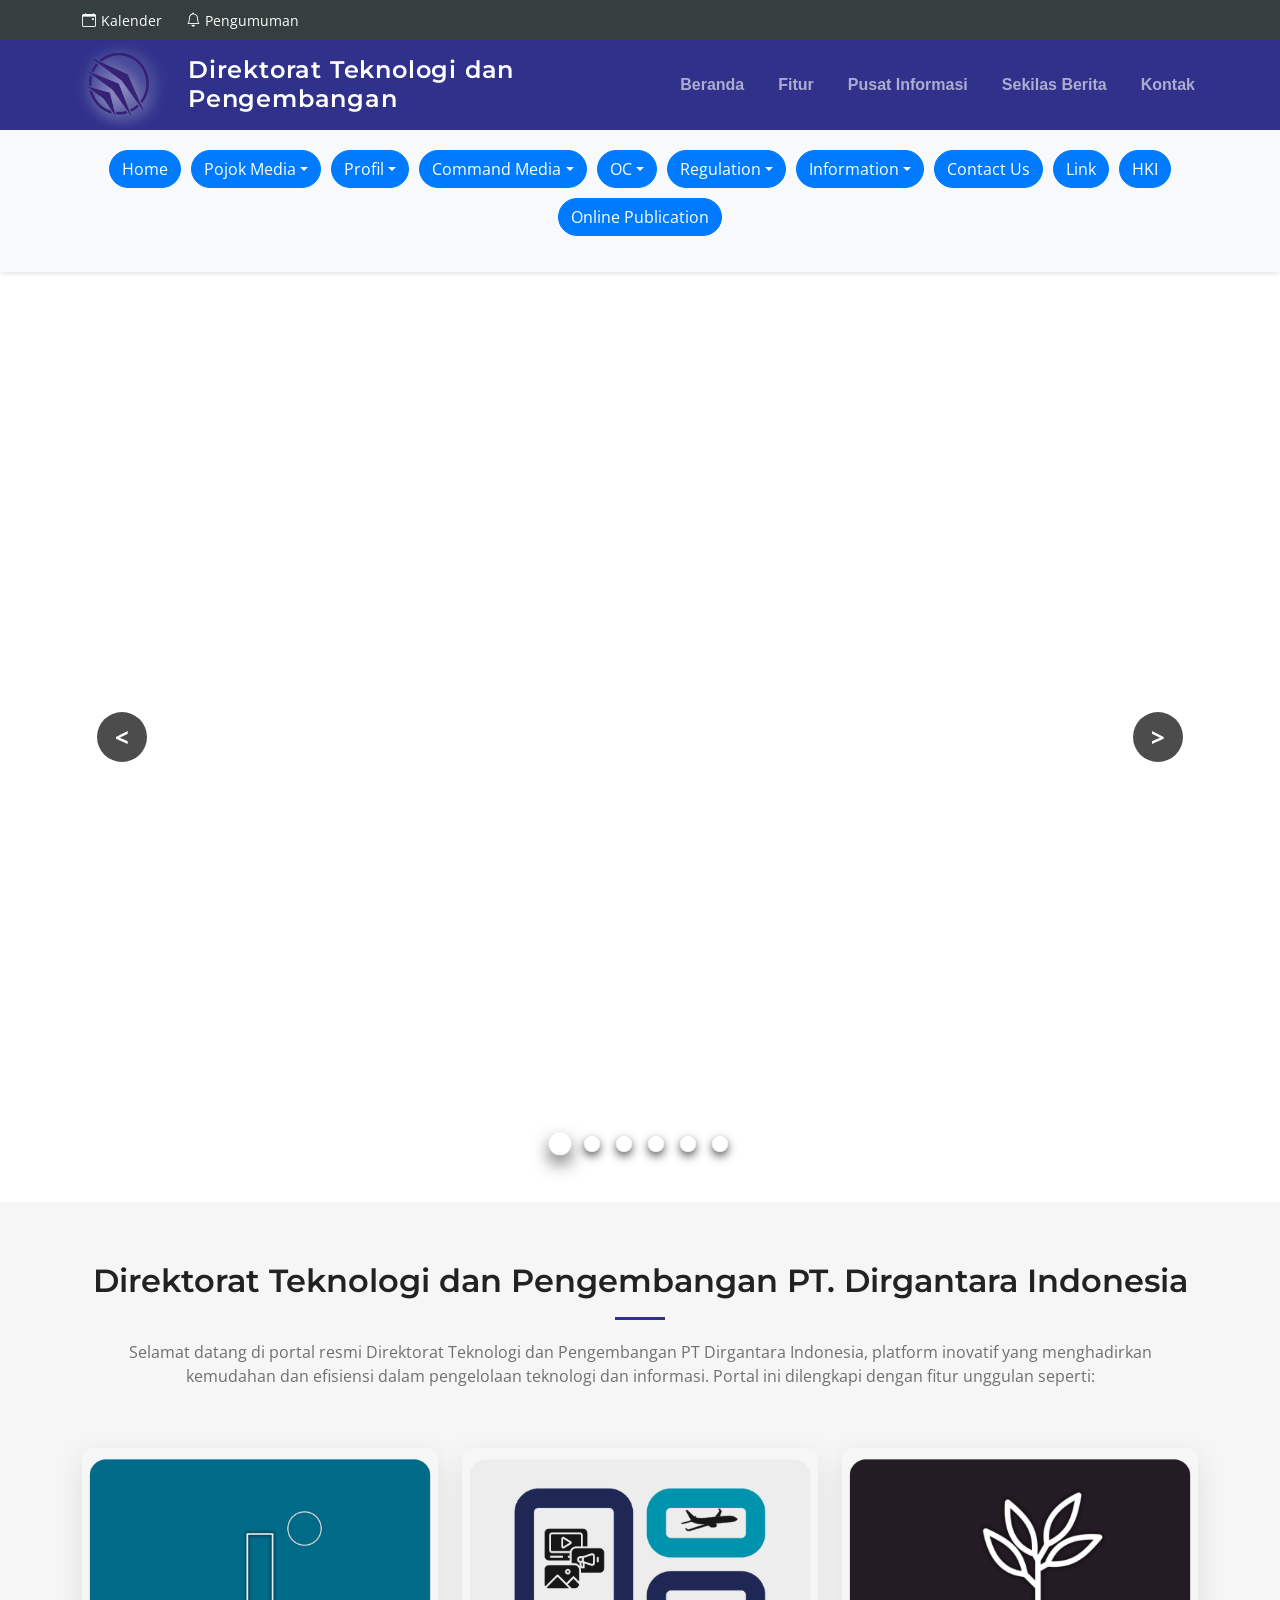
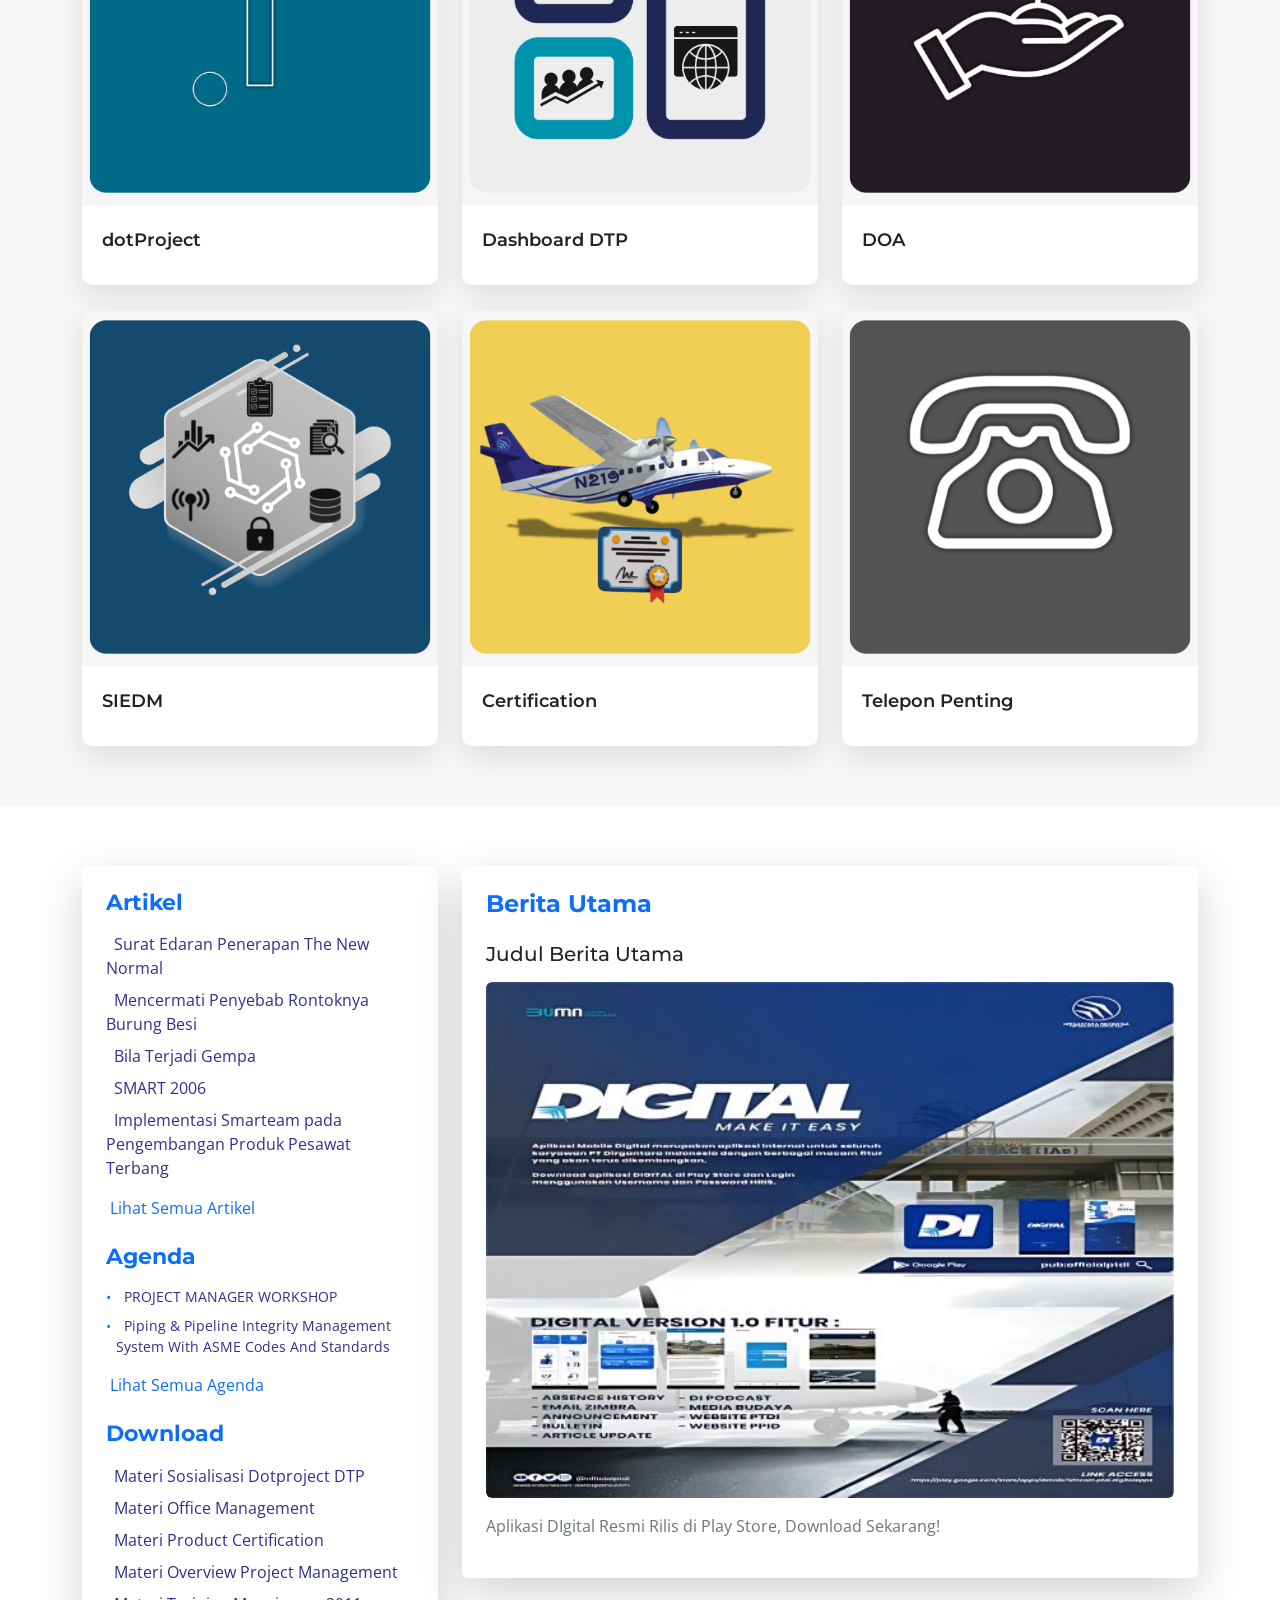
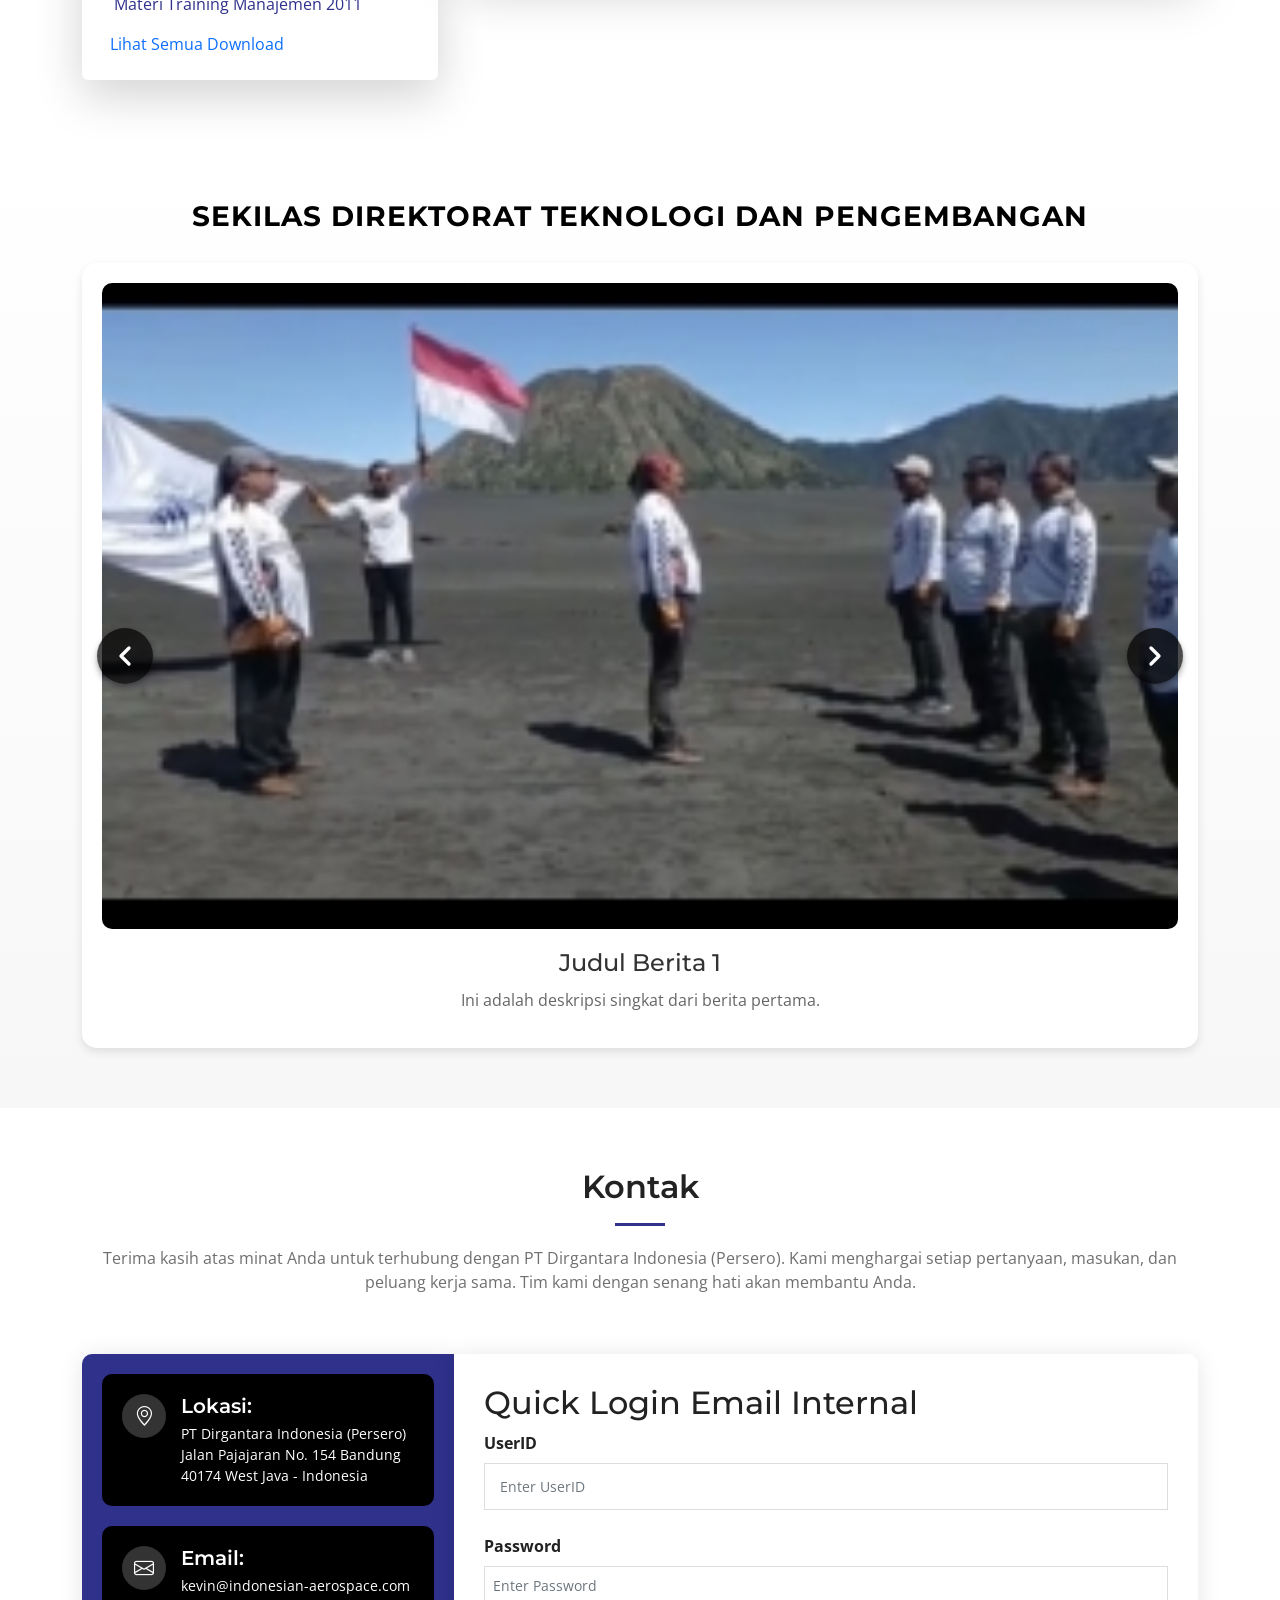
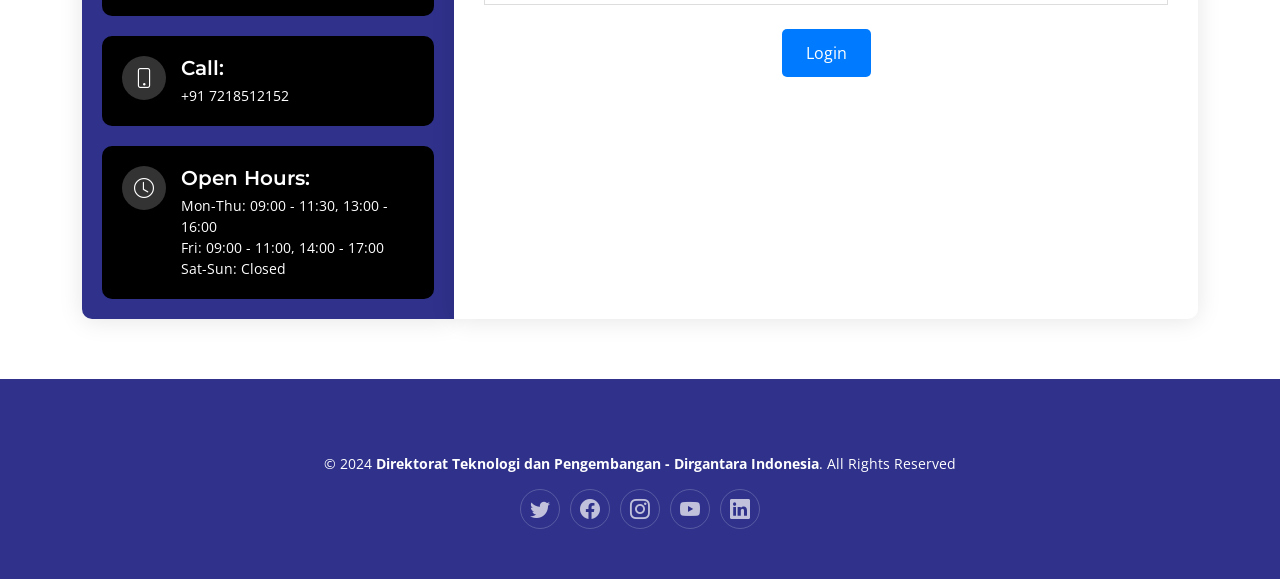
==== index.html @ 2ceb18fc "up deploy web portal dittek PT. Dirgantara Indonesia" ====
<!DOCTYPE html>
<html lang="en">

<head>
  <meta charset="utf-8">
  <meta content="width=device-width, initial-scale=1.0" name="viewport">

  <title>Direktorat Teknologi dan Pengembangan - Dirgantara Indonesia</title>
  <meta name="Description" content="Dirgantara Indonesia"/>
  <meta name="Keywords" content="dirgantara, indonesia, berita, perusahaan"/>

   <!-- Favicons -->
   <link href="assets/logo.png" rel="icon">
   <link href="assets/logo.png" rel="apple-touch-icon">

  <!-- Google Fonts -->
  <link rel="preconnect" href="https://fonts.googleapis.com">
  <link rel="preconnect" href="https://fonts.gstatic.com" crossorigin>
  <link href="https://fonts.googleapis.com/css2?family=Open+Sans:ital,wght@0,300;0,400;0,500;0,600;0,700;1,300;1,400;1,600;1,700&family=Montserrat:ital,wght@0,300;0,400;0,500;0,600;0,700;1,300;1,400;1,500;1,600;1,700&family=Raleway:ital,wght@0,300;0,400;0,500;0,600;0,700;1,300;1,400;1,500;1,600;1,700&display=swap" rel="stylesheet">

  <!-- Vendor CSS Files -->
  <link href="assets/vendor/bootstrap/css/bootstrap.min.css" rel="stylesheet">
  <link href="assets/vendor/bootstrap-icons/bootstrap-icons.css" rel="stylesheet">
  <link href="assets/vendor/aos/aos.css" rel="stylesheet">
  <link href="assets/vendor/glightbox/css/glightbox.min.css" rel="stylesheet">
  <link href="assets/vendor/swiper/swiper-bundle.min.css" rel="stylesheet">
  
  <!-- Owl Carousel CSS -->
<link rel="stylesheet" href="assets/css/owl.carousel.min.css">
<link rel="stylesheet" href="assets/css/owl.theme.default.min.css">

<!-- Owl Carousel JS -->
<script src="assets/js/owl.carousel.min.js"></script>

<!-- JQuery -->
<script src="assets/js/jquery-3.6.0.js"></script>


  <!-- Template Main CSS File -->
  <link href="assets/css/main.css" rel="stylesheet">


</head>

<body>
  
 <!-- ======= Header ======= -->
<section id="topbar" class="topbar d-flex align-items-center">
  <div class="container d-flex justify-content-center justify-content-md-between">
    <div class="contact-info d-flex align-items-center">
      <i class="bi bi-calendar-event d-flex align-items-center">
        <a href="#" id="calendar-trigger">Kalender</a>
      </i>
      <i class="bi bi-bell d-flex align-items-center ms-4">
        <a href="#" id="announcement-trigger">Pengumuman</a>
      </i>
    </div>
  </div>
</section>
<!-- End Top Bar -->

<!-- Modal for Calendar -->
<div id="calendar-modal" class="modal">
  <div class="modal-dialog">
    <div class="modal-header">
      <h3>Kalender</h3>
      <span class="close" id="calendar-close">&times;</span>
    </div>
    <div class="modal-body">
      <!-- Embedded Google Calendar with Event -->
      <iframe src="https://calendar.google.com/calendar/embed?src=yourcalendarid&ctz=Asia/Jakarta" 
              style="border:0" 
              width="100%" 
              height="300px" 
              frameborder="0"></iframe>
      <!-- Note Below the Calendar -->
      <p class="calendar-note mt-3"><strong>Catatan:</strong> - 26 April ulang tahun PT Dirgantara Indonesia.</p>
    </div>
  </div>
</div>

<!-- Modal for Announcement -->
<div id="announcement-modal" class="modal">
  <div class="modal-dialog">
    <div class="modal-header">
      <h3>Pengumuman</h3>
      <span class="close" id="announcement-close">&times;</span>
    </div>
    <div class="modal-body">
      <p>Saat ini tidak ada pengumuman baru.</p>
    </div>
  </div>
</div>

  <header id="header" class="header d-flex align-items-center">
  <div class="container-fluid container-xl d-flex align-items-center justify-content-between">
    <a href="index.html" class="logo d-flex align-items-center">
      <img src="/assets/img/logo.png" alt="Logo" class="logo-img">
      <h1>Direktorat Teknologi dan Pengembangan</h1>
    </a>
    <nav id="navbar" class="navbar">
      <ul>
        <li><a href="#hero">Beranda</a></li>
        <li><a href="#portfolio">Fitur</a></li>
        <li><a href="#services">Pusat Informasi</a></li>
        <li><a href="#sekilas-berita">Sekilas Berita</a></li>
        <li><a href="#contact">Kontak</a></li>
      </ul>
    </nav><!-- .navbar -->

    <i class="mobile-nav-toggle mobile-nav-show bi bi-list"></i>
    <i class="mobile-nav-toggle mobile-nav-hide d-none bi bi-x"></i>

  </div>
</header><!-- End Header -->

<nav id="bottom-navbar" class="bottom-navbar">
  <div class="container-fluid container-xl">
    <ul class="d-flex justify-content-center flex-wrap list-unstyled"> 
      <li><a href="#home" class="nav-item btn btn-primary rounded-pill">Home</a></li>

      <li class="dropdown">
        <a href="#pojok-media" class="dropdown-toggle nav-item btn btn-primary rounded-pill" data-bs-toggle="dropdown" role="button" aria-expanded="false">Pojok Media</a>
        <ul class="dropdown-menu rounded-lg shadow-lg">
          <li><a href="#berita-utama" class="dropdown-item">Berita Utama</a></li>
          <li><a href="#berita" class="dropdown-item">Berita</a></li>
          <li><a href="#artikel" class="dropdown-item">Artikel</a></li>
          <li><a href="#download" class="dropdown-item">Download</a></li>
        </ul>
      </li>

      <li class="dropdown">
        <a href="#profil" class="dropdown-toggle nav-item btn btn-primary rounded-pill" data-bs-toggle="dropdown" role="button" aria-expanded="false">Profil</a>
        <ul class="dropdown-menu rounded-lg shadow-lg">
          <li><a href="#organisasi" class="dropdown-item">Organisasi</a></li>
          <li class="dropdown-submenu">
            <a href="#capability" class="dropdown-item dropdown-toggle" data-bs-toggle="dropdown">Capability</a>
            <ul class="dropdown-menu">
              <li><a href="#brainware" class="dropdown-item">Brainware</a></li>
              <li><a href="#cad-cam" class="dropdown-item">CAD/CAM</a></li>
              <li><a href="#software-development" class="dropdown-item">Software Development</a></li>
            </ul>
          </li>
          <li class="dropdown-submenu">
            <a href="#project" class="dropdown-item dropdown-toggle" data-bs-toggle="dropdown">Project</a>
            <ul class="dropdown-menu">
              <li><a href="#n219" class="dropdown-item">N219</a></li>
            </ul>
          </li>
          <li class="dropdown-submenu">
            <a href="#sdm" class="dropdown-item dropdown-toggle" data-bs-toggle="dropdown">SDM</a>
            <ul class="dropdown-menu">
              <li><a href="#personil" class="dropdown-item">Personil</a></li>
              <li><a href="#jdq" class="dropdown-item">JDQ</a></li>
            </ul>
          </li>
          <li class="dropdown-submenu">
            <a href="#kerjasama-teknologi" class="dropdown-item dropdown-toggle" data-bs-toggle="dropdown">Kerjasama Teknologi</a>
            <ul class="dropdown-menu">
              <li><a href="#experience" class="dropdown-item">Experience</a></li>
              <li><a href="#kerjasama-teknologi-detail" class="dropdown-item">Kerjasama Teknologi</a></li>
              <li><a href="#ptdi-hankam" class="dropdown-item">PT DI - Hankam</a></li>
            </ul>
          </li>
          <li class="dropdown-submenu">
            <a href="#fasilitas" class="dropdown-item dropdown-toggle" data-bs-toggle="dropdown">Fasilitas</a>
            <ul class="dropdown-menu">
              <li><a href="#ground-test" class="dropdown-item">Ground Test</a></li>
              <li><a href="#flight-test" class="dropdown-item">Flight Test</a></li>
            </ul>
          </li>
        </ul>
      </li>

      <li class="dropdown">
        <a href="#command-media" class="dropdown-toggle nav-item btn btn-primary rounded-pill" data-bs-toggle="dropdown" role="button" aria-expanded="false">Command Media</a>
        <ul class="dropdown-menu rounded-lg shadow-lg">
          <li><a href="#sistem-command-media" class="dropdown-item">Sistem Command Media</a></li>
          <li><a href="#sekilas-info-command-media" class="dropdown-item">Sekilas Info Command Media</a></li>
        </ul>
      </li>

      <li class="dropdown">
        <a href="#oc" class="dropdown-toggle nav-item btn btn-primary rounded-pill" data-bs-toggle="dropdown" role="button" aria-expanded="false">OC</a>
        <ul class="dropdown-menu rounded-lg shadow-lg">
          <li><a href="#certificate" class="dropdown-item">Certificate</a></li>
          <li><a href="#oc" class="dropdown-item">OC</a></li>
        </ul>
      </li>

      <li class="dropdown">
        <a href="#regulation" class="dropdown-toggle nav-item btn btn-primary rounded-pill" data-bs-toggle="dropdown" role="button" aria-expanded="false">Regulation</a>
        <ul class="dropdown-menu rounded-lg shadow-lg">
          <li><a href="#pemerintahan-ri" class="dropdown-item">Pemerintahan RI</a></li>
          <li><a href="#kementrian-perhubungan-ri" class="dropdown-item">Kementrian Perhubungan RI</a></li>
          <li><a href="#kementrian-pertahanan-ri" class="dropdown-item">Kementrian Pertahanan RI</a></li>
        </ul>
      </li>

      <li class="dropdown">
        <a href="#information" class="dropdown-toggle nav-item btn btn-primary rounded-pill" data-bs-toggle="dropdown" role="button" aria-expanded="false">Information</a>
        <ul class="dropdown-menu rounded-lg shadow-lg">
          <li><a href="#kalender-kerja" class="dropdown-item">Kalender Kerja</a></li>
          <li><a href="#telepon-penting" class="dropdown-item">Telepon Penting</a></li>
          <li><a href="#jadwal-kereta-api" class="dropdown-item">Jadwal Kereta Api Jur. Bandung</a></li>
          <li><a href="#jadwal-penerbangan" class="dropdown-item">Jadwal Penerbangan</a></li>
        </ul>
      </li>

      <li><a href="#contact-us" class="nav-item btn btn-primary rounded-pill">Contact Us</a></li>
      <li><a href="#link" class="nav-item btn btn-primary rounded-pill">Link</a></li>
      <li><a href="#hki" class="nav-item btn btn-primary rounded-pill">HKI</a></li>
      <li><a href="#online-publication" class="nav-item btn btn-primary rounded-pill">Online Publication</a></li>
    </ul>
  </div>
</nav>

 <!-- ======= Hero Section ======= -->
<section id="hero" class="hero">
  <div class="container position-relative">
    <div class="owl-carousel hero-slider" data-aos="fade-in">
      <!-- Slide 1 -->
      <div class="slider-item">
        <video autoplay muted loop class="slider-video">
          <source src="assets/img/slider-item/pesawat/n219.mp4" type="video/mp4">
          Your browser does not support the video tag.
        </video>
      </div>
      <!-- Slide 2 -->
      <div class="slider-item">
        <video autoplay muted loop class="slider-video">
          <source src="assets/img/slider-item/pesawat/nc212i.mp4" type="video/mp4">
          Your browser does not support the video tag.
        </video>
      </div>
      <!-- Slide 3 -->
      <div class="slider-item">
        <video autoplay muted loop class="slider-video">
          <source src="assets/img/slider-item/pesawat/cn235.mp4" type="video/mp4">
          Your browser does not support the video tag.
        </video>
      </div>
      <!-- Slide 4 -->
      <div class="slider-item">
        <video autoplay muted loop class="slider-video">
          <source src="assets/img/slider-item/pesawat/h225m.mp4" type="video/mp4">
          Your browser does not support the video tag.
        </video>
      </div>
      <!-- Slide 5 -->
      <div class="slider-item">
        <video autoplay muted loop class="slider-video">
          <source src="assets/img/slider-item/pesawat/as365n3+.mp4" type="video/mp4">
          Your browser does not support the video tag.
        </video>
      </div>
      <!-- Slide 6 -->
      <div class="slider-item">
        <video autoplay muted loop class="slider-video">
          <source src="assets/img/slider-item/pesawat/as550.mp4" type="video/mp4">
          Your browser does not support the video tag.
        </video>
      </div>
    </div>
  </div>
</section>

<!-- Owl Carousel CSS & JS -->
<link rel="stylesheet" href="https://cdnjs.cloudflare.com/ajax/libs/OwlCarousel2/2.3.4/assets/owl.carousel.min.css">
<link rel="stylesheet" href="https://cdnjs.cloudflare.com/ajax/libs/OwlCarousel2/2.3.4/assets/owl.theme.default.min.css">
<script src="https://cdnjs.cloudflare.com/ajax/libs/jquery/3.6.0/jquery.min.js"></script>
<script src="https://cdnjs.cloudflare.com/ajax/libs/OwlCarousel2/2.3.4/owl.carousel.min.js"></script>

<script>
  $(document).ready(function () {
  $('.hero-slider').owlCarousel({
    loop: true,
    margin: 0,
    nav: true,
    dots: true,
    autoplay: true,
    autoplayTimeout: 6000,
    autoplayHoverPause: true,
    items: 1,
    navText: [
      '<span class="nav-btn nav-prev">&lt;</span>',
      '<span class="nav-btn nav-next">&gt;</span>',
    ],
  });
});

</script>
  <main id="main">

    <!-- ======= Portfolio Section ======= -->
    <section id="portfolio" class="portfolio sections-bg">
      <div class="container" data-aos="fade-up">

        <div class="section-header">
          <h2>Direktorat Teknologi dan Pengembangan PT. Dirgantara Indonesia</h2>
          <p>Selamat datang di portal resmi Direktorat Teknologi dan Pengembangan PT Dirgantara Indonesia, platform inovatif yang menghadirkan kemudahan dan efisiensi dalam pengelolaan teknologi dan informasi. Portal ini dilengkapi dengan fitur unggulan seperti:</p>
        </div>

        <div class="portfolio-isotope" data-portfolio-filter="*" data-portfolio-layout="masonry" data-portfolio-sort="original-order" data-aos="fade-up" data-aos-delay="100">



          <div class="row gy-4 portfolio-container">

            <div class="col-xl-4 col-md-6 portfolio-item filter-app">
              <div class="portfolio-wrap">
                <a href="assets/img/portfolio/dotproject.png" data-gallery="portfolio-gallery-app" class="glightbox"><img src="assets/img/portfolio/dotproject.png" class="img-fluid" alt=""></a>
                <div class="portfolio-info">
                  <h4><a href="Real Time Gender Detection.html" title="More Details">dotProject</a></h4>
                </div>
              </div>
            </div><!-- End Portfolio Item -->

            <div class="col-xl-4 col-md-6 portfolio-item filter-product">
              <div class="portfolio-wrap">
                <a href="assets/img/portfolio/dashboard.png" data-gallery="portfolio-gallery-app" class="glightbox"><img src="assets/img/portfolio/dashboard.png" class="img-fluid" alt=""></a>
                <div class="portfolio-info">
                  <h4><a href="Face detection.html" title="More Details">Dashboard DTP</a></h4>
                </div>
              </div>
            </div><!-- End Portfolio Item -->

            <div class="col-xl-4 col-md-6 portfolio-item filter-branding">
              <div class="portfolio-wrap">
                <a href="assets/img/portfolio/doa.png" data-gallery="portfolio-gallery-app" class="glightbox"><img src="assets/img/portfolio/doa.png" class="img-fluid" alt=""></a>
                <div class="portfolio-info">
                  <h4><a href="heart.html" title="More Details">DOA</a></h4>
                </div>
              </div>
            </div><!-- End Portfolio Item -->

            <div class="col-xl-4 col-md-6 portfolio-item filter-books">
              <div class="portfolio-wrap">
                <a href="assets/img/portfolio/siedm.png" data-gallery="portfolio-gallery-app" class="glightbox"><img src="assets/img/portfolio/siedm.png" class="img-fluid" alt=""></a>
                <div class="portfolio-info">
                  <h4><a href="car.html" title="More Details">SIEDM</a></h4>
                </div>
              </div>
            </div><!-- End Portfolio Item -->

            <div class="col-xl-4 col-md-6 portfolio-item filter-app">
              <div class="portfolio-wrap">
                <a href="assets/img/portfolio/certificate.png" data-gallery="portfolio-gallery-app" class="glightbox"><img src="assets/img/portfolio/certificate.png" class="img-fluid" alt=""></a>
                <div class="portfolio-info">
                  <h4><a href="Charging Statation.html" title="More Details">Certification</a></h4>
                </div>
              </div>
            </div><!-- End Portfolio Item -->

              <div class="col-xl-4 col-md-6 portfolio-item filter-app">
                <div class="portfolio-wrap">
                  <a href="assets/img/portfolio/telepon.png" data-gallery="portfolio-gallery-app" class="glightbox"><img src="assets/img/portfolio/telepon.png" class="img-fluid" alt=""></a>
                  <div class="portfolio-info">
                    <h4><a href="Real Time Gender Detection.html" title="More Details">Telepon Penting</a></h4>
                  </div>
                </div>
              </div><!-- End Portfolio Item -->


          </div><!-- End Portfolio Container -->

        </div>

      </div>
    </section><!-- End Portfolio Section -->

    <!-- ======= Artikel Section ======= -->
<section id="services" class="services sections-bg">
  <div class="container" data-aos="fade-up">
    <div class="row">

      <!-- Bagian Kiri -->
      <div class="col-lg-4">
        <div class="left-section shadow-lg p-4 rounded">

          <!-- Artikel -->
          <div class="artikel mb-4">
            <h2 class="text-primary mb-3">Artikel</h2>
            <ul class="list-unstyled">
              <li class="mb-2">
                <a href="artikel1.php" class="text-decoration-none">
                  <i class="fas fa-newspaper text-primary me-2"></i> Surat Edaran Penerapan The New Normal
                </a>
              </li>
              <li class="mb-2">
                <a href="artikel1.php" class="text-decoration-none">
                  <i class="fas fa-newspaper text-primary me-2"></i> Mencermati Penyebab Rontoknya Burung Besi
                </a>
              </li>
              <li class="mb-2">
                <a href="artikel1.php" class="text-decoration-none">
                  <i class="fas fa-newspaper text-primary me-2"></i> Bila Terjadi Gempa
                </a>
              </li>
              <li class="mb-2">
                <a href="artikel1.php" class="text-decoration-none">
                  <i class="fas fa-newspaper text-primary me-2"></i> SMART 2006
                </a>
              </li>
              <li class="mb-2">
                <a href="artikel2.php" class="text-decoration-none">
                  <i class="fas fa-newspaper text-primary me-2"></i> Implementasi Smarteam pada Pengembangan Produk Pesawat Terbang
                </a>
              </li>
            </ul>
            <a href="all-artikel.php" class="text-decoration-none text-primary">
              <i class="fas fa-chevron-right me-1"></i> Lihat Semua Artikel
            </a>
          </div>

          <!-- Agenda -->
          <div class="agenda mb-4">
            <h2 class="text-primary mb-3">Agenda</h2>
            <ul class="list-unstyled">
              <li class="mb-2">
                <a href="main.php" class="text-decoration-none">
                  <i class="fas fa-calendar-alt text-primary me-2"></i> PROJECT MANAGER WORKSHOP
                </a>
              </li>
              <li class="mb-2">
                <a href="main.php" class="text-decoration-none">
                  <i class="fas fa-calendar-alt text-primary me-2"></i> Piping & Pipeline Integrity Management System With ASME Codes And Standards
                </a>
              </li>
            </ul>
            <a href="all-agenda.php" class="text-decoration-none text-primary">
              <i class="fas fa-chevron-right me-1"></i> Lihat Semua Agenda
            </a>
          </div>

          <!-- Download -->
          <div class="download">
            <h2 class="text-primary mb-3">Download</h2>
            <ul class="list-unstyled">
              <li class="mb-2">
                <a href="download.php?file=file1.pdf" class="text-decoration-none">
                  <i class="fas fa-download text-primary me-2"></i>Materi Sosialisasi Dotproject DTP</a></li>
              <li class="mb-2">
                <a href="download.php?file=file2.pdf" class="text-decoration-none">
                  <i class="fas fa-download text-primary me-2"></i>Materi Office Management</a></li>
              <li class="mb-2">
                <a href="download.php?file=file3.pdf" class="text-decoration-none">
                  <i class="fas fa-download text-primary me-2"></i>Materi Product Certification</a></li>
              <li class="mb-2">
                <a href="download.php?file=file4.pdf" class="text-decoration-none">
                  <i class="fas fa-download text-primary me-2"></i>Materi Overview Project Management</a></li>
              <li>
                <a href="download.php?file=file5.pdf" class="text-decoration-none">
                  <i class="fas fa-download text-primary me-2"></i>Materi Training Manajemen 2011
                </a>
              </li>
            </ul>
            <a href="all-download.php" class="text-decoration-none text-primary">
              <i class="fas fa-chevron-right me-1"></i> Lihat Semua Download
            </a>
          </div>

        </div>
      </div>
      
          <!-- Bagian Kanan -->
          <div class="col-lg-8">
            <div class="right-section shadow-lg p-4 rounded">
              <h2 class="text-primary mb-4">Berita Utama</h2>
              <div class="news-item">
                <h3 class="text-dark mb-3">Judul Berita Utama</h3>
                <div class="news-image-wrapper position-relative mb-3">
                  <img src="assets/img/5.jpg" alt="Foto Berita Utama" class="img-fluid rounded">
                  <div class="overlay d-flex align-items-center justify-content-center">
                    <span class="text-white">Lihat Detail</span>
                  </div>
                </div>
                <p class="text-muted">Aplikasi DIgital Resmi Rilis di Play Store, Download Sekarang!</p>
              </div>
            </div>
          </div>
    
        </div>
      </div>
    </section>

    <!-- ======= Sekilas Berita Section ======= -->
    <section id="sekilas-berita" class="sekilas-berita">
      <div class="container" data-aos="fade-up">
        <h2 class="section-title">Sekilas Direktorat Teknologi dan Pengembangan</h2>
        <div class="slider-wrapper">
          <div class="slider">
            <div class="slide">
              <img src="assets/img/thumb_3.jpg" alt="Berita 1" class="news-img">
              <div class="caption">
                <h3>Judul Berita 1</h3>
                <p>Ini adalah deskripsi singkat dari berita pertama.</p>
              </div>
            </div>
            <div class="slide">
              <img src="assets/img/thumb_33.jpg" alt="Berita 2" class="news-img">
              <div class="caption">
                <h3>Judul Berita 2</h3>
                <p>Ini adalah deskripsi singkat dari berita kedua.</p>
              </div>
            </div>
            <div class="slide">
              <img src="assets/img/thumb_C-130-TNI-AU.jpg" alt="Berita 3" class="news-img">
              <div class="caption">
                <h3>Judul Berita 3</h3>
                <p>Ini adalah deskripsi singkat dari berita kedua.</p>
              </div>
            </div>
            <div class="slide">
              <img src="assets/img/thumb_Rudal 2022.jpg" alt="Berita 4" class="news-img">
              <div class="caption">
                <h3>Judul Berita 4</h3>
                <p>Ini adalah deskripsi singkat dari berita kedua.</p>
              </div>
            </div>
            <div class="slide">
              <img src="assets/img/thumb_Rudal 2022.jpg" alt="Berita 5" class="news-img">
              <div class="caption">
                <h3>Judul Berita 5</h3>
                <p>Ini adalah deskripsi singkat dari berita kedua.</p>
              </div>
            </div>
            <div class="slide">
              <img src="assets/img/thumb_zieng.jpg" alt="Berita 6" class="news-img">
              <div class="caption">
                <h3>Judul Berita 6</h3>
                <p>Ini adalah deskripsi singkat dari berita ketiga.</p>
              </div>
            </div>
          </div>
          <div class="controls">
            <button class="prev">
              <svg xmlns="http://www.w3.org/2000/svg" width="32" height="32" viewBox="0 0 24 24" fill="none" stroke="currentColor" stroke-width="2.5" stroke-linecap="round" stroke-linejoin="round" class="feather feather-chevron-left">
                <polyline points="15 18 9 12 15 6"></polyline>
              </svg>
            </button>
            <button class="next">
              <svg xmlns="http://www.w3.org/2000/svg" width="32" height="32" viewBox="0 0 24 24" fill="none" stroke="currentColor" stroke-width="2.5" stroke-linecap="round" stroke-linejoin="round" class="feather feather-chevron-right">
                <polyline points="9 18 15 12 9 6"></polyline>
              </svg>
            </button>
          </div>
        </div>
      </div>
    </section>    <!-- ======= End Sekilas Berita Section ======= -->

    <!-- ======= Contact Section ======= -->
    <section id="contact" class="contact">
      <div class="container" data-aos="fade-up">

        <div class="section-header">
          <h2>Kontak</h2>
          <p>Terima kasih atas minat Anda untuk terhubung dengan PT Dirgantara Indonesia (Persero). Kami menghargai setiap pertanyaan, masukan, dan peluang kerja sama. Tim kami dengan senang hati akan membantu Anda.</p>
          </div>

        <div class="row gx-lg-0 gy-4">

          <div class="col-lg-4">

            <div class="info-container d-flex flex-column align-items-center justify-content-center">
              <div class="info-item d-flex">
                <i class="bi bi-geo-alt flex-shrink-0"></i>
                <div>
                  <h4>Lokasi:</h4>
                  <p>PT Dirgantara Indonesia (Persero)
                    Jalan Pajajaran No. 154
                    Bandung 40174
                    West Java - Indonesia
                    </p>
                </div>
              </div><!-- End Info Item -->

              <div class="info-item d-flex">
                <i class="bi bi-envelope flex-shrink-0"></i>
                <div>
                  <h4>Email:</h4>
                  <p>kevin@indonesian-aerospace.com</p>
                </div>
              </div><!-- End Info Item -->

              <div class="info-item d-flex">
                <i class="bi bi-phone flex-shrink-0"></i>
                <div>
                  <h4>Call:</h4>
                  <p>+91 7218512152</p>
                </div>
              </div><!-- End Info Item -->

              <div class="info-item d-flex">
                <i class="bi bi-clock flex-shrink-0"></i>
                <div>
                  <h4>Open Hours:</h4>
                  <p>Mon-Thu: 09:00 - 11:30, 13:00 - 16:00<br>
                    Fri: 09:00 - 11:00, 14:00 - 17:00<br>
                    Sat-Sun: Closed</p>
                </div>
              </div><!-- End Info Item -->
            </div>

          </div>

          <div class="col-lg-8">
            <form method="post" action="https://10.1.0.6/" enctype="application/x-www-form-urlencoded" name="login" target="_blank" class="php-email-form">
                <h2>Quick Login Email Internal</h2>
                <!-- Input Container -->
                <div class="input-container">
                    <!-- UserID Field -->
                    <div class="form-group">
                        <label for="loginname">UserID</label>
                        <input type="text" name="loginname" class="form-control" id="loginname" placeholder="Enter UserID" required>
                    </div>
                    <!-- Password Field -->
                    <div class="form-group">
                        <label for="password">Password</label>
                        <input type="password" name="password" class="form-control" id="password" placeholder="Enter Password" required>
                    </div>
                </div>
                <div class="my-3">
                    <!-- Status Messages -->
                    <div class="loading">Loading...</div>
                    <div class="error-message"></div>
                    <div class="sent-message">Your login request has been sent. Thank you!</div>
                </div>
                <!-- Submit Button -->
                <div class="text-center">
                    <button type="button" class="btn-login" onclick="validateLogin()">Login</button>
                </div>
            </form>
        </div>
        
        <script>
            function validateLogin() {
                var userID = document.getElementById("loginname").value;
                var password = document.getElementById("password").value;
        
                if (userID && password) {
                    document.forms["login"].submit(); // Submit form if both fields are filled
                } else {
                    alert("Please enter both UserID and Password.");
                }
            }
        </script>               
          </div><!-- End Contact Form -->

        </div>

      </div>
    </section><!-- End Contact Section -->

  </main><!-- End #main -->
  <!-- ======= Footer ======= -->
  <footer id="footer" class="footer">
   <div class="container mt-4">
      <div class="copyright">
        &copy; 2024 <strong><span>Direktorat Teknologi dan Pengembangan - Dirgantara Indonesia</span></strong>. All Rights Reserved
      </div>
      <div class="social-links d-flex justify-content-center align-items-center">
        <a href="https://twitter.com/@officialptdi" class="twitter"><i class="bi bi-twitter"></i></a>
        <a href="https://www.facebook.com/officialptdi/" class="facebook"><i class="bi bi-facebook"></i></a>
        <a href="https://instagram.com/officialptdi" class="instagram"><i class="bi bi-instagram"></i></a>
        <a href="https://www.youtube.com/@officialptdi2301" class="youtube"><i class="bi bi-youtube"></i></a>
        <a href="https://linkedin.com/in/officialptdi" class="linkedin"><i class="bi bi-linkedin"></i></a>
      </div>
      </div>
    </div>

  </footer><!-- End Footer -->
  <!-- End Footer -->

  <a href="#" class="scroll-top d-flex align-items-center justify-content-center"><i class="bi bi-arrow-up-short"></i></a>

  <div id="preloader"></div>

  <!-- Vendor JS Files -->
  <script src="assets/vendor/bootstrap/js/bootstrap.bundle.min.js"></script>
  <script src="assets/vendor/aos/aos.js"></script>
  <script src="assets/vendor/glightbox/js/glightbox.min.js"></script>
  <script src="assets/vendor/purecounter/purecounter_vanilla.js"></script>
  <script src="assets/vendor/swiper/swiper-bundle.min.js"></script>
  <script src="assets/vendor/isotope-layout/isotope.pkgd.min.js"></script>
  <script src="assets/vendor/php-email-form/validate.js"></script>

  <!-- JS Files-->
  <script src="assets/js/main.js"></script>

</body>

</html>
---- assets/css/main.css ----
/**
* Template Name: Impact
* Updated: Mar 10 2023 with Bootstrap v5.2.3
* Template URL: https://bootstrapmade.com/impact-bootstrap-business-website-template/
* Author: Fahru
* License: https://bootstrapmade.com/license/
*/

/*--------------------------------------------------------------
# Set main reusable colors and fonts using CSS variables
# Learn more about CSS variables at https://developer.mozilla.org/en-US/docs/Web/CSS/Using_CSS_custom_properties
--------------------------------------------------------------*/
/* Fonts */
:root {
  --font-default: "Open Sans", system-ui, -apple-system, "Segoe UI", Roboto, "Helvetica Neue", Arial, "Noto Sans", "Liberation Sans", sans-serif, "Apple Color Emoji", "Segoe UI Emoji", "Segoe UI Symbol", "Noto Color Emoji";
  --font-primary: "Montserrat", sans-serif;
  --font-secondary: "Poppins", sans-serif;
}

/* Colors */
:root {
  --color-default: #222222;
  --color-primary: #2f318b;
  --color-secondary: #000000;
}

/* Smooth scroll behavior */
:root {
  scroll-behavior: smooth;
}

/*--------------------------------------------------------------
# General
--------------------------------------------------------------*/
body {
  font-family: var(--font-default);
  color: var(--color-default);
}

a {
  color: var(--color-primary);
  text-decoration: none;
}

a:hover {
  color: #00b6a1;
  text-decoration: none;
}

/* Logo and header styling */
.logo {
  display: flex;
  align-items: center;
  gap: 30px; /* Space between the logo and text */
}

.logo-img {
  max-width: 200px; /* Larger size for the logo */
  height: auto; /* Maintain aspect ratio */
  filter: drop-shadow(3px 3px 8px rgba(255, 255, 255, 0.8)); /* Add a strong white shadow */
  transition: transform 0.3s ease, filter 0.3s ease; /* Smooth animations */
}

.logo-img:hover {
  transform: scale(1.2); /* Slightly enlarge on hover */
  filter: drop-shadow(6px 6px 15px rgba(255, 255, 255, 1)); /* Enhance shadow on hover */
}

/* Adjustments for text */
.logo h1 {
  font-size: 2.2rem; /* Larger text for balance with bigger logo */
  font-weight: bold;
  color: var(--color-primary); /* Ensure the text color matches branding */
  margin: 0;
}

/* Responsive adjustments */
@media (max-width: 768px) {
  .logo-img {
    max-width: 150px; /* Adjust size for smaller screens */
  }

  .logo h1 {
    font-size: 1.8rem; /* Adjust text size for smaller screens */
  }
}

@media (max-width: 480px) {
  .logo-img {
    max-width: 120px; /* Reduce size for very small screens */
  }

  .logo h1 {
    font-size: 1.5rem; /* Smaller text for very small screens */
  }
}

h1,
h2,
h3,
h4,
h5,
h6 {
  font-family: var(--font-primary);
}

/*--------------------------------------------------------------
# Sections & Section Header
--------------------------------------------------------------*/
section {
  padding: 60px 0;
  overflow: hidden;
}

.sections-bg {
  background-color: #f6f6f6;
}

.section-header {
  text-align: center;
  padding-bottom: 60px;
}

.section-header h2 {
  font-size: 32px;
  font-weight: 600;
  margin-bottom: 20px;
  padding-bottom: 20px;
  position: relative;
}

.section-header h2:after {
  content: "";
  position: absolute;
  display: block;
  width: 50px;
  height: 3px;
  background: var(--color-primary);
  left: 0;
  right: 0;
  bottom: 0;
  margin: auto;
}

.section-header p {
  margin-bottom: 0;
  color: #6f6f6f;
}

/*--------------------------------------------------------------
# Breadcrumbs
--------------------------------------------------------------*/
.breadcrumbs .page-header {
  padding: 60px 0 60px 0;
  min-height: 20vh;
  position: relative;
  background-color: var(--color-primary);
}

.breadcrumbs .page-header h2 {
  font-size: 56px;
  font-weight: 500;
  color: #fff;
  font-family: var(--font-secondary);
}

.breadcrumbs .page-header p {
  color: rgba(255, 255, 255, 0.8);
}

.breadcrumbs nav {
  background-color: #f6f6f6;
  padding: 20px 0;
}

.breadcrumbs nav ol {
  display: flex;
  flex-wrap: wrap;
  list-style: none;
  margin: 0;
  padding: 0;
  font-size: 16px;
  font-weight: 600;
  color: var(--color-default);
}

.breadcrumbs nav ol a {
  color: var(--color-primary);
  transition: 0.3s;
}

.breadcrumbs nav ol a:hover {
  text-decoration: underline;
}

.breadcrumbs nav ol li+li {
  padding-left: 10px;
}

.breadcrumbs nav ol li+li::before {
  display: inline-block;
  padding-right: 10px;
  color: var(--color-secondary);
  content: "/";
}

/*--------------------------------------------------------------
# Scroll top button
--------------------------------------------------------------*/
.scroll-top {
  position: fixed;
  visibility: hidden;
  opacity: 0;
  right: 15px;
  bottom: -15px;
  z-index: 99999;
  background: var(--color-secondary);
  width: 44px;
  height: 44px;
  border-radius: 50px;
  transition: all 0.4s;
}

.scroll-top i {
  font-size: 24px;
  color: #fff;
  line-height: 0;
}

.scroll-top:hover {
  background: rgb(58, 153, 255);
  color: #fff;
}

.scroll-top.active {
  visibility: visible;
  opacity: 1;
  bottom: 15px;
}

/*--------------------------------------------------------------
# Preloader
--------------------------------------------------------------*/
#preloader {
  position: fixed;
  inset: 0;
  z-index: 999999;
  overflow: hidden;
  background: #fff;
  transition: all 0.6s ease-out;
}

#preloader:before {
  content: "";
  position: fixed;
  top: calc(50% - 30px);
  left: calc(50% - 30px);
  border: 6px solid #fff;
  border-color: var(--color-primary) transparent var(--color-primary) transparent;
  border-radius: 50%;
  width: 60px;
  height: 60px;
  animation: animate-preloader 1.5s linear infinite;
}

@keyframes animate-preloader {
  0% {
    transform: rotate(0deg);
  }

  100% {
    transform: rotate(360deg);
  }
}

/*--------------------------------------------------------------
# Disable aos animation delay on mobile devices
--------------------------------------------------------------*/
@media screen and (max-width: 768px) {
  [data-aos-delay] {
    transition-delay: 0 !important;
  }
}

/*--------------------------------------------------------------
# Header
--------------------------------------------------------------*/

/* ... (Your existing CSS) ... */

/* Enhanced Bottom Navbar with Animations */
.bottom-navbar {
  background-color: #f8f9fa;
  padding: 15px 0;
  box-shadow: 0 2px 4px rgba(0, 0, 0, 0.1);
  position: relative;
}

.bottom-navbar .nav-item {
  margin: 5px; /* Margin yang lebih kecil */
  position: relative;
}

.bottom-navbar .nav-item .btn {
  padding: 8px 15px; /* Padding horizontal yang lebih kecil */
  font-weight: 500;
  color: rgb(108, 108, 108); 
}

.bottom-navbar .btn-primary {
  background-color: #007bff; 
  border-color: #007bff; 
}

.bottom-navbar .btn-primary:hover {
  background-color: #d9ae00;
  border-color: #0062cc;
}

/* Responsive Design for Bottom Navbar */
@media (max-width: 768px) {
  .bottom-navbar .nav-item {
    margin: 10px 5px; 
  }

  .bottom-navbar .d-flex {
    flex-direction: column; /* Tumpuk secara vertikal di layar kecil */
    align-items: center;
  }

  .bottom-navbar ul {
    padding: 0;
  }

  .bottom-navbar li {
    list-style: none;
  }
}

/*--------------------------------------------------------------
# Topbar
--------------------------------------------------------------*/
.topbar {
  background: #353f3e;
  height: 40px;
  font-size: 14px;
  color: #fff;
  padding: 0;
  transition: all 0.5s;
}

.topbar .contact-info i {
  font-style: normal;
  color: #fff;
}

.topbar .contact-info i a {
  padding-left: 5px;
  color: #fff;
  text-decoration: none;
  transition: 0.3s;
}

.topbar .contact-info i a:hover {
  text-decoration: underline;
}

/* Modal Styling */
.modal {
  display: none;
  position: fixed;
  top: 0;
  left: 0;
  width: 100%;
  height: 100%;
  background-color: rgba(0, 0, 0, 0.7);
  z-index: 1000;
  align-items: center;
  justify-content: center;
}

.modal-dialog {
  background: #fff;
  width: 90%;
  max-width: 500px;
  border-radius: 12px;
  overflow: hidden;
  box-shadow: 0 8px 24px rgba(0, 0, 0, 0.2);
  animation: fadeIn 0.3s ease-in-out;
}

.modal-header {
  background: #2f318b;
  padding: 16px;
  color: #fff;
  font-size: 18px;
  display: flex;
  justify-content: space-between;
  align-items: center;
}

.modal-body {
  padding: 20px;
  font-size: 16px;
  color: #333;
}

.modal .close {
  font-size: 20px;
  cursor: pointer;
  color: #fff;
  transition: color 0.3s;
}

.modal .close:hover {
  color: #ccc;
}

/* Animation */
@keyframes fadeIn {
  from {
    opacity: 0;
    transform: scale(0.9);
  }
  to {
    opacity: 1;
    transform: scale(1);
  }
}
/* Style for the note below the calendar */
.calendar-note {
  font-size: 16px;
  color: #333;
  margin-top: 15px;
  font-weight: bold;
}

.dropdown-submenu {
  position: relative;
}

.dropdown-submenu .dropdown-menu {
  top: 0;
  left: 100%;
  margin-top: -6px;
}

.header {
  transition: all 0.5s;
  z-index: 997;
  height: 90px;
  background-color: var(--color-primary);
}

#header .logo h1 {
  font-size: 1.5rem; /* Adjust font size */
  display: flex;
  align-items: center;
}

#header .logo h1 span {
  font-weight: bold;
}

#header .col-lg-6 img {
  width: auto; /* Ensures the image scales proportionally */
  height: 40px; /* Adjust height to align with text */
  margin-left: 10px; /* Add some space between text and image */
}
.header.sticked {
  position: fixed;
  top: 0;
  right: 0;
  left: 0;
  height: 70px;
  box-shadow: 0px 2px 20px rgba(0, 0, 0, 0.1);
}

.header .logo img {
  max-height: 70px;
  margin-right: 6px;
}

.header .logo h1 {
  font-size: 30px;
  margin: 0;
  font-weight: 600;
  letter-spacing: 0.8px;
  color: #fff;
  font-family: var(--font-primary);
}

.header .logo h1 span {
  color: #f96f59;
}

.sticked-header-offset {
  margin-top: 70px;
}

section {
  scroll-margin-top: 70px;
}

/*--------------------------------------------------------------
# Desktop Navigation
--------------------------------------------------------------*/
@media (min-width: 1280px) {
  .navbar {
    padding: 0;
  }

  .navbar ul {
    margin: 0;
    padding: 0;
    display: flex;
    list-style: none;
    align-items: center;
  }

  .navbar li {
    position: relative;
  }

  .navbar>ul>li {
    white-space: nowrap;
    padding: 10px 0 10px 28px;
  }

  .navbar a,
  .navbar a:focus {
    display: flex;
    align-items: center;
    justify-content: space-between;
    padding: 0 3px;
    font-family: var(--font-secondary);
    font-size: 16px;
    font-weight: 600;
    color: rgba(255, 255, 255, 0.6);
    white-space: nowrap;
    transition: 0.3s;
    position: relative;
  }

  .navbar a i,
  .navbar a:focus i {
    font-size: 12px;
    line-height: 0;
    margin-left: 5px;
  }

  .navbar>ul>li>a:before {
    content: "";
    position: absolute;
    width: 100%;
    height: 2px;
    bottom: -6px;
    left: 0;
    background-color: var(--color-secondary);
    visibility: hidden;
    width: 0px;
    transition: all 0.3s ease-in-out 0s;
  }

  .navbar a:hover:before,
  .navbar li:hover>a:before,
  .navbar .active:before {
    visibility: visible;
    width: 100%;
  }

  .navbar a:hover,
  .navbar .active,
  .navbar .active:focus,
  .navbar li:hover>a {
    color: #fff;
  }

  .navbar .dropdown ul {
    display: block;
    position: absolute;
    left: 28px;
    top: calc(100% + 30px);
    margin: 0;
    padding: 10px 0;
    z-index: 99;
    opacity: 0;
    visibility: hidden;
    background: #fff;
    box-shadow: 0px 0px 30px rgba(127, 137, 161, 0.25);
    transition: 0.3s;
    border-radius: 4px;
  }

  .navbar .dropdown ul li {
    min-width: 200px;
  }

  .navbar .dropdown ul a {
    padding: 10px 20px;
    font-size: 15px;
    text-transform: none;
    font-weight: 600;
    color: #006a5d;
  }

  .navbar .dropdown ul a i {
    font-size: 12px;
  }

  .navbar .dropdown ul a:hover,
  .navbar .dropdown ul .active:hover,
  .navbar .dropdown ul li:hover>a {
    color: var(--color-secondary);
  }

  .navbar .dropdown:hover>ul {
    opacity: 1;
    top: 100%;
    visibility: visible;
  }

  .navbar .dropdown .dropdown ul {
    top: 0;
    left: calc(100% - 30px);
    visibility: hidden;
  }

  .navbar .dropdown .dropdown:hover>ul {
    opacity: 1;
    top: 0;
    left: 100%;
    visibility: visible;
  }
}

@media (min-width: 1280px) and (max-width: 1366px) {
  .navbar .dropdown .dropdown ul {
    left: -90%;
  }

  .navbar .dropdown .dropdown:hover>ul {
    left: -100%;
  }
}

@media (min-width: 1280px) {

  .mobile-nav-show,
  .mobile-nav-hide {
    display: none;
  }
}

/*--------------------------------------------------------------
# Mobile Navigation
--------------------------------------------------------------*/
@media (max-width: 1279px) {
  .navbar {
    position: fixed;
    top: 0;
    right: -100%;
    width: 100%;
    max-width: 400px;
    bottom: 0;
    transition: 0.3s;
    z-index: 9997;
  }

  .navbar ul {
    position: absolute;
    inset: 0;
    padding: 50px 0 10px 0;
    margin: 0;
    background: #5b5b5bc9;
    overflow-y: auto;
    transition: 0.3s;
    z-index: 9998;
  }

  .navbar a,
  .navbar a:focus {
    display: flex;
    align-items: center;
    justify-content: space-between;
    padding: 10px 20px;
    font-family: var(--font-primary);
    font-size: 15px;
    font-weight: 600;
    color: rgba(255, 255, 255, 0.7);
    white-space: nowrap;
    transition: 0.3s;
  }

  .navbar a i,
  .navbar a:focus i {
    font-size: 12px;
    line-height: 0;
    margin-left: 5px;
  }

  .navbar a:hover,
  .navbar .active,
  .navbar .active:focus,
  .navbar li:hover>a {
    color: #fff;
  }

  .navbar .getstarted,
  .navbar .getstarted:focus {
    background: var(--color-primary);
    padding: 8px 20px;
    border-radius: 4px;
    margin: 15px;
    color: #fff;
  }

  .navbar .getstarted:hover,
  .navbar .getstarted:focus:hover {
    color: #fff;
    background: rgba(0, 131, 116, 0.8);
  }

  .navbar .dropdown ul,
  .navbar .dropdown .dropdown ul {
    position: static;
    display: none;
    padding: 10px 0;
    margin: 10px 20px;
    transition: all 0.5s ease-in-out;
    background-color: #007466;
    border: 1px solid #006459;
  }

  .navbar .dropdown>.dropdown-active,
  .navbar .dropdown .dropdown>.dropdown-active {
    display: block;
  }

  .mobile-nav-show {
    color: rgba(255, 255, 255, 0.6);
    font-size: 28px;
    cursor: pointer;
    line-height: 0;
    transition: 0.5s;
    z-index: 9999;
    margin-right: 10px;
  }

  .mobile-nav-hide {
    color: #fff;
    font-size: 32px;
    cursor: pointer;
    line-height: 0;
    transition: 0.5s;
    position: fixed;
    right: 20px;
    top: 20px;
    z-index: 9999;
  }

  .mobile-nav-active {
    overflow: hidden;
  }

  .mobile-nav-active .navbar {
    right: 0;
  }

  .mobile-nav-active .navbar:before {
    content: "";
    position: fixed;
    inset: 0;
    background:#5b5b5bc3;

    z-index: 9996;
  }
}
/*--------------------------------------------------------------
# Clients Section
--------------------------------------------------------------*/
.clients {
  padding: 40px 0;
}

.clients .swiper {
  padding: 10px 0;
}

.clients .swiper-slide img {
  transition: 0.3s;
}

.clients .swiper-slide img:hover {
  transform: scale(1.1);
}

.clients .swiper-pagination {
  margin-top: 20px;
  position: relative;
}

.clients .swiper-pagination .swiper-pagination-bullet {
  width: 12px;
  height: 12px;
  background-color: #fff;
  opacity: 1;
  background-color: #ddd;
}

.clients .swiper-pagination .swiper-pagination-bullet-active {
  background-color: var(--color-primary);
}

/*--------------------------------------------------------------
# Stats Counter Section
--------------------------------------------------------------*/
.stats-counter {
  padding: 40px 0;
}

.stats-counter .stats-item {
  padding: 20px 0;
  border-bottom: 1px solid #e4e4e4;
}

.stats-counter .stats-item .purecounter {
  min-width: 90px;
  padding-right: 15px;
}

.stats-counter .stats-item i {
  font-size: 44px;
  line-height: 0;
  margin-right: 15px;
}

.stats-counter .stats-item span {
  font-size: 40px;
  display: block;
  font-weight: 700;
  color: var(--color-primary);
  line-height: 40px;
}

.stats-counter .stats-item p {
  margin: 0;
  font-family: var(--font-primary);
  font-size: 14px;
}

/* ======= Sekilas Berita Sekilas Direktorat Teknologi  ======= */
.section-title {
  font-size: 28px;
  font-weight: bold;
  text-align: center;
  color: #000000;
  margin-bottom: 30px;
  text-transform: uppercase;
  letter-spacing: 1px;
}
#sekilas-berita {
  background: linear-gradient(to bottom, #ffffff, #f7f7f7);
  padding: 60px 0;
}

.slider-wrapper {
  position: relative;
  overflow: hidden;
  border-radius: 15px;
  box-shadow: 0 4px 10px rgba(0, 0, 0, 0.1);
}

.slider {
  display: flex;
  transition: transform 0.5s ease-in-out;
}

.slide {
  min-width: 100%;
  text-align: center;
  padding: 20px;
  background: #fff;
}

.news-img {
  width: 100%;
  height: auto;
  border-radius: 10px;
  margin-bottom: 20px;
}

.caption {
  text-align: center;
}

.caption h3 {
  font-size: 24px;
  color: #333;
  margin-bottom: 10px;
}

.caption p {
  font-size: 16px;
  color: #666;
}

.controls {
  position: absolute;
  top: 50%;
  width: 100%;
  display: flex;
  justify-content: space-between;
  transform: translateY(-50%);
  padding: 0 15px;
  box-sizing: border-box;
}

.controls button {
  background: #000000b3;
  color: #fff;
  border: none;
  padding: 12px;
  border-radius: 50%;
  box-shadow: 0 4px 6px rgba(0, 0, 0, 0.3), 0 1px 3px rgba(0, 0, 0, 0.1);
  transition: transform 0.3s ease, background 0.3s ease, box-shadow 0.3s ease;
}

.controls button:hover {
  background: #ffffffb3;
  transform: scale(1.1);
  box-shadow: 0 6px 8px rgba(0, 0, 0, 0.4), 0 2px 4px rgba(0, 0, 0, 0.2);
}

.controls svg {
  stroke: #fff;
}

/*--------------------------------------------------------------
# Our Services Section
--------------------------------------------------------------*/
.services {
  padding: 60px 0;
  background: #ffffff;
}

/* Bagian Kiri */
.left-section {
  background: #ffffff;
  transition: transform 0.3s, box-shadow 0.3s;
}
.left-section:hover {
  transform: translateY(-10px);
  box-shadow: 0 10px 20px rgba(0, 0, 0, 0.1);
}
.left-section h2 {
  font-size: 22px;
  color: #007bff;
  font-weight: 700;
}
.artikel-item img {
  width: 100%;
  height: auto;
  transition: transform 0.3s;
}
.artikel-item img:hover {
  transform: scale(1.05);
}
.artikel-item p {
  font-size: 14px;
  color: #666;
}
.agenda ul li {
  font-size: 14px;
  color: #555;
  padding-left: 10px;
  position: relative;
}
.agenda ul li::before {
  content: '\2022';
  color: #007bff;
  position: absolute;
  left: 0;
}
.download .btn {
  font-size: 14px;
  font-weight: 600;
  text-transform: uppercase;
  transition: background 0.3s, transform 0.3s;
}
.download .btn:hover {
  background: #0056b3;
  transform: scale(1.05);
}

/* Bagian Kanan */
.right-section {
  background: #ffffff;
  transition: transform 0.3s, box-shadow 0.3s;
}
.right-section:hover {
  transform: translateY(-10px);
  box-shadow: 0 10px 20px rgba(0, 0, 0, 0.1);
}
.right-section h2 {
  font-size: 24px;
  color: #007bff;
  font-weight: 700;
}
.news-item h3 {
  font-size: 20px;
  color: #333;
  margin-bottom: 15px;
}
.news-image-wrapper {
  position: relative;
  overflow: hidden;
  border-radius: 5px;
}
.news-image-wrapper img {
  width: 100%;
  height: auto;
  transition: transform 0.3s;
}
.news-image-wrapper img:hover {
  transform: scale(1.05);
}
.overlay {
  position: absolute;
  top: 0;
  left: 0;
  right: 0;
  bottom: 0;
  background: rgba(0, 0, 0, 0.5);
  color: #fff;
  opacity: 0;
  transition: opacity 0.3s;
  display: flex;
  align-items: center;
  justify-content: center;
  font-size: 16px;
  font-weight: 700;
}
.news-image-wrapper:hover .overlay {
  opacity: 1;
}
.news-item p {
  font-size: 16px;
  color: #555;
}

/*--------------------------------------------------------------
# Portfolio Section
--------------------------------------------------------------*/
.portfolio .portfolio-flters {
  padding: 0 0 20px 0;
  margin: 0 auto;
  list-style: none;
  text-align: center;
}

.portfolio .portfolio-flters li {
  cursor: pointer;
  display: inline-block;
  padding: 0;
  font-size: 18px;
  font-weight: 500;
  margin: 0 10px;
  line-height: 1;
  transition: all 0.3s ease-in-out;
}

.portfolio .portfolio-flters li:hover,
.portfolio .portfolio-flters li.filter-active {
  color: var(--color-primary);
}

.portfolio .portfolio-flters li:first-child {
  margin-left: 0;
}

.portfolio .portfolio-flters li:last-child {
  margin-right: 0;
}

@media (max-width: 575px) {
  .portfolio .portfolio-flters li {
    font-size: 14px;
    margin: 0 5px;
  }
}

.portfolio .portfolio-wrap {
  box-shadow: 0px 10px 30px rgba(0, 0, 0, 0.1);
  border-radius: 10px;
  height: 100%;
  overflow: hidden;
}

.portfolio .portfolio-wrap img {
  transition: 0.3s;
  position: relative;
  z-index: 1;
}

.portfolio .portfolio-wrap .portfolio-info {
  padding: 25px 20px;
  background-color: #fff;
  position: relative;
  border-top: 1px solid #f3f3f3;
  z-index: 2;
}

.portfolio .portfolio-wrap .portfolio-info h4 {
  font-size: 18px;
  font-weight: 600;
  padding-right: 50px;
}

.portfolio .portfolio-wrap .portfolio-info h4 a {
  color: var(--color-default);
  transition: 0.3s;
}

.portfolio .portfolio-wrap .portfolio-info h4 a:hover {
  color: var(--color-primary);
}

.portfolio .portfolio-wrap .portfolio-info p {
  color: #6c757d;
  font-size: 14px;
  margin-bottom: 0;
  padding-right: 50px;
}

.portfolio .portfolio-wrap:hover img {
  transform: scale(1.1);
}

/*--------------------------------------------------------------
# Portfolio Details Section
--------------------------------------------------------------*/
.portfolio-details .portfolio-details-slider img {
  width: 100%;
}

.portfolio-details .portfolio-details-slider .swiper-pagination .swiper-pagination-bullet {
  width: 12px;
  height: 12px;
  background-color: rgba(255, 255, 255, 0.7);
  opacity: 1;
}

.portfolio-details .portfolio-details-slider .swiper-pagination .swiper-pagination-bullet-active {
  background-color: var(--color-primary);
}

.portfolio-details .swiper-button-prev,
.portfolio-details .swiper-button-next {
  width: 48px;
  height: 48px;
}

.portfolio-details .swiper-button-prev:after,
.portfolio-details .swiper-button-next:after {
  color: rgba(255, 255, 255, 0.8);
  background-color: rgba(0, 0, 0, 0.2);
  font-size: 24px;
  border-radius: 50%;
  width: 48px;
  height: 48px;
  display: flex;
  align-items: center;
  justify-content: center;
  transition: 0.3s;
}

.portfolio-details .swiper-button-prev:hover:after,
.portfolio-details .swiper-button-next:hover:after {
  background-color: rgba(0, 0, 0, 0.6);
}

@media (max-width: 575px) {

  .portfolio-details .swiper-button-prev,
  .portfolio-details .swiper-button-next {
    display: none;
  }
}

.portfolio-details .portfolio-info h3 {
  font-size: 22px;
  font-weight: 700;
  margin-bottom: 20px;
  padding-bottom: 20px;
  position: relative;
}

.portfolio-details .portfolio-info h3:after {
  content: "";
  position: absolute;
  display: block;
  width: 50px;
  height: 3px;
  background: var(--color-primary);
  left: 0;
  bottom: 0;
}

.portfolio-details .portfolio-info ul {
  list-style: none;
  padding: 0;
  font-size: 15px;
}

.portfolio-details .portfolio-info ul li {
  display: flex;
  flex-direction: column;
  padding-bottom: 15px;
  font-size: 16px;
}

.portfolio-details .portfolio-info ul strong {
  text-transform: uppercase;
  font-weight: 400;
  color: #9c9c9c;
  font-size: 12px;
}

.portfolio-details .portfolio-info .btn-visit {
  padding: 8px 40px;
  background: var(--color-primary);
  color: #fff;
  border-radius: 50px;
  transition: 0.3s;
}

.portfolio-details .portfolio-info .btn-visit:hover {
  background: #009d8b;
}

.portfolio-details .portfolio-description h2 {
  font-size: 26px;
  font-weight: 700;
  margin-bottom: 20px;
}

.portfolio-details .portfolio-description p {
  padding: 0;
}

.portfolio-details .portfolio-description .testimonial-item {
  padding: 30px 30px 0 30px;
  position: relative;
  background: white;
  height: 100%;
  margin-bottom: 50px;
}

.portfolio-details .portfolio-description .testimonial-item .testimonial-img {
  width: 90px;
  border-radius: 50px;
  border: 6px solid #fff;
  float: left;
  margin: 0 10px 0 0;
}

.portfolio-details .portfolio-description .testimonial-item h3 {
  font-size: 18px;
  font-weight: bold;
  margin: 15px 0 5px 0;
  padding-top: 20px;
}

.portfolio-details .portfolio-description .testimonial-item h4 {
  font-size: 14px;
  color: #6c757d;
  margin: 0;
}

.portfolio-details .portfolio-description .testimonial-item .quote-icon-left,
.portfolio-details .portfolio-description .testimonial-item .quote-icon-right {
  color: #009d8b;
  font-size: 26px;
  line-height: 0;
}

.portfolio-details .portfolio-description .testimonial-item .quote-icon-left {
  display: inline-block;
  left: -5px;
  position: relative;
}

.portfolio-details .portfolio-description .testimonial-item .quote-icon-right {
  display: inline-block;
  right: -5px;
  position: relative;
  top: 10px;
  transform: scale(-1, -1);
}

.portfolio-details .portfolio-description .testimonial-item p {
  font-style: italic;
  margin: 0 0 15px 0 0 0;
  padding: 0;
}

/*--------------------------------------------------------------
# Pricing Section
--------------------------------------------------------------*/
.pricing .pricing-item {
  padding: 60px 40px;
  box-shadow: 0 3px 20px -2px rgba(108, 117, 125, 0.15);
  background: #fff;
  height: 100%;
  position: relative;
  border-radius: 15px;
}

.pricing h3 {
  font-weight: 600;
  margin-bottom: 15px;
  font-size: 20px;
  color: #555555;
  text-align: center;
}

.pricing .icon {
  margin: 30px auto 30px auto;
  width: 70px;
  height: 70px;
  background: var(--color-primary);
  border-radius: 50%;
  display: flex;
  align-items: center;
  justify-content: center;
  transition: 0.3s;
  transform-style: preserve-3d;
}

.pricing .icon i {
  color: #fff;
  font-size: 28px;
  transition: ease-in-out 0.3s;
  line-height: 0;
}

.pricing .icon::before {
  position: absolute;
  content: "";
  height: 86px;
  width: 86px;
  border-radius: 50%;
  background: #87c1bb;
  transition: all 0.3s ease-out 0s;
  transform: translateZ(-1px);
}

.pricing .icon::after {
  position: absolute;
  content: "";
  height: 102px;
  width: 102px;
  border-radius: 50%;
  background: #d2eeeb;
  transition: all 0.3s ease-out 0s;
  transform: translateZ(-2px);
}

.pricing h4 {
  font-size: 48px;
  color: var(--color-secondary);
  font-weight: 700;
  font-family: var(--font-secondary);
  margin-bottom: 0;
  text-align: center;
}

.pricing h4 sup {
  font-size: 28px;
}

.pricing h4 span {
  color: rgba(108, 117, 125, 0.8);
  font-size: 18px;
  font-weight: 400;
}

.pricing ul {
  padding: 20px 0;
  list-style: none;
  color: #6c757d;
  text-align: left;
  line-height: 20px;
}

.pricing ul li {
  padding: 10px 0;
  display: flex;
  align-items: center;
}

.pricing ul i {
  color: #059652;
  font-size: 24px;
  padding-right: 3px;
}

.pricing ul .na {
  color: rgba(108, 117, 125, 0.5);
}

.pricing ul .na i {
  color: rgba(108, 117, 125, 0.5);
}

.pricing ul .na span {
  text-decoration: line-through;
}

.pricing .buy-btn {
  display: inline-block;
  padding: 10px 40px;
  border-radius: 50px;
  color: var(--color-primary);
  border: 1px solid rgba(0, 131, 116, 0.2);
  transition: none;
  font-size: 16px;
  font-weight: 600;
  font-family: var(--font-primary);
  transition: 0.3s;
}

.pricing .buy-btn:hover {
  background: var(--color-primary);
  color: #fff;
}

.pricing .featured {
  z-index: 10;
  border: 3px solid var(--color-primary);
}

@media (min-width: 992px) {
  .pricing .featured {
    transform: scale(1.15);
  }
}

/*--------------------------------------------------------------
# Recent Blog Posts Section
--------------------------------------------------------------*/
.recent-posts article {
  box-shadow: 0 4px 16px rgba(0, 0, 0, 0.1);
  background-color: #fff;
  padding: 30px;
  height: 100%;
  border-radius: 10px;
  overflow: hidden;
}

.recent-posts .post-img {
  max-height: 240px;
  margin: -30px -30px 15px -30px;
  overflow: hidden;
}

.recent-posts .post-category {
  font-size: 16px;
  color: #6f6f6f;
  margin-bottom: 10px;
}

.recent-posts .title {
  font-size: 22px;
  font-weight: 700;
  padding: 0;
  margin: 0 0 20px 0;
}

.recent-posts .title a {
  color: var(--color-default);
  transition: 0.3s;
}

.recent-posts .title a:hover {
  color: var(--color-primary);
}

.recent-posts .post-author-img {
  width: 50px;
  border-radius: 50%;
  margin-right: 15px;
}

.recent-posts .post-author {
  font-weight: 600;
  margin-bottom: 5px;
}

.recent-posts .post-date {
  font-size: 14px;
  color: #3c3c3c;
  margin-bottom: 0;
}

/*--------------------------------------------------------------
# Contact Section
--------------------------------------------------------------*/
.contact .info-container {
  background-color: var(--color-primary);
  height: 100%;
  padding: 20px;
  border-radius: 10px 0 0 10px;
  box-shadow: 0px 2px 25px rgba(0, 0, 0, 0.1);
}

.contact .info-item {
  width: 100%;
  background-color: #000000;
  margin-bottom: 20px;
  padding: 20px;
  border-radius: 10px;
  color: #fff;
}

.contact .info-item:last-child {
  margin-bottom: 0;
}

.contact .info-item i {
  font-size: 20px;
  color: #fff;
  float: left;
  width: 44px;
  height: 44px;
  background-color: rgba(255, 255, 255, 0.2);
  display: flex;
  justify-content: center;
  align-items: center;
  border-radius: 50px;
  transition: all 0.3s ease-in-out;
  margin-right: 15px;
}

.contact .info-item h4 {
  padding: 0;
  font-size: 20px;
  font-weight: 600;
  margin-bottom: 5px;
}

.contact .info-item p {
  padding: 0;
  margin-bottom: 0;
  font-size: 14px;
}

.contact .info-item:hover i {
  background: #fff;
  color: var(--color-primary);
}

.contact .php-email-form {
  width: 100%;
  height: 100%;
  background: #fff;
  box-shadow: 0px 2px 25px rgba(0, 0, 0, 0.1);
  padding: 30px;
  border-radius: 0 10px 10px 0;
}

.contact .php-email-form .form-group {
  padding-bottom: 8px;
}

.contact .php-email-form .error-message {
  display: none;
  color: #fff;
  background: #df1529;
  text-align: left;
  padding: 15px;
  font-weight: 600;
}

.contact .php-email-form .error-message br+br {
  margin-top: 25px;
}

.contact .php-email-form .sent-message {
  display: none;
  color: #fff;
  background: #059652;
  text-align: center;
  padding: 15px;
  font-weight: 600;
}

.contact .php-email-form .loading {
  display: none;
  background: #fff;
  text-align: center;
  padding: 15px;
}

.contact .php-email-form .loading:before {
  content: "";
  display: inline-block;
  border-radius: 50%;
  width: 24px;
  height: 24px;
  margin: 0 10px -6px 0;
  border: 3px solid #059652;
  border-top-color: #fff;
  animation: animate-loading 1s linear infinite;
}

.contact .php-email-form input,
.contact .php-email-form textarea {
  border-radius: 0;
  box-shadow: none;
  font-size: 14px;
}

.contact .php-email-form input[type=text],
.contact .php-email-form input[type=email],
.contact .php-email-form textarea {
  padding: 12px 15px;
}

.contact .php-email-form input[type=text]:focus,
.contact .php-email-form input[type=email]:focus,
.contact .php-email-form textarea:focus {
  border-color: var(--color-primary);
}

.contact .php-email-form textarea {
  padding: 10px 12px;
}

.contact .php-email-form button[type=submit] {
  background: var(--color-primary);
  border: 0;
  padding: 14px 45px;
  color: #fff;
  transition: 0.4s;
  border-radius: 50px;
}

.contact .php-email-form button[type=submit]:hover {
  background: rgba(0, 131, 116, 0.8);
}

@keyframes animate-loading {
  0% {
    transform: rotate(0deg);
  }

  100% {
    transform: rotate(360deg);
  }
}

/*--------------------------------------------------------------
# hero
--------------------------------------------------------------*/
.hero {
  position: relative;
  width: 100%;
  padding: 0;
  overflow: hidden;
}

.hero .slider-item video {
  width: 100%;
  height: 100vh;
  object-fit: cover;
}

/* Navigation Buttons */
.nav-btn {
  position: absolute;
  top: 50%;
  transform: translateY(-50%);
  width: 50px;
  height: 50px;
  background: #000000b3;
  color: #fff;
  border-radius: 50%;
  display: flex;
  align-items: center;
  justify-content: center;
  cursor: pointer;
  transition: all 0.3s ease;
  font-size: 24px;
  font-weight: bold;
  z-index: 10;
}

.nav-btn:hover {
  background: #ffffffb3;
  color: #000;
  transform: scale(1.1);
}

.nav-prev {
  left: 15px;
}

.nav-next {
  right: 15px;
}

/* Dots */
/* Dots Container */
.owl-dots {
  position: absolute;
  bottom: 50px; /* Jarak dots dari bawah */
  left: 50%;
  transform: translateX(-50%);
  display: flex;
  justify-content: center;
  align-items: center;
  z-index: 15; /* Pastikan dots terlihat */
}

/* Dots */
.owl-dots .owl-dot {
  width: 16px; /* Perbesar ukuran dots */
  height: 16px;
  margin: 0 8px; /* Jarak antar dots */
  background: rgba(255, 255, 255, 0.8); /* Warna putih transparan */
  border: 2px solid #ffffff; /* Bingkai putih */
  border-radius: 50%; /* Membuatnya bulat */
  box-shadow: 0 4px 10px rgba(0, 0, 0, 0.674); /* Bayangan lebih tegas */
  transition: all 0.3s ease-in-out; /* Animasi transisi */
  cursor: pointer;
}

/* Active Dot Styling */
.owl-dots .owl-dot.active {
  background: #fff; /* Warna putih penuh untuk yang aktif */
  transform: scale(1.4); /* Perbesar dots aktif */
  box-shadow: 0 6px 12px rgba(0, 0, 0, 0.6); /* Bayangan lebih besar */
}

/* Hover Effect for Dots */
.owl-dots .owl-dot:hover {
  background: #ffffff; /* Warna putih solid saat di-hover */
  transform: scale(1.2); /* Sedikit diperbesar */
  box-shadow: 0 5px 15px rgba(0, 0, 0, 0.5); /* Bayangan lebih mencolok */
}

/*--------------------------------------------------------------
# Quick Login Email Internal
--------------------------------------------------------------*/
.input-container {
  display: flex;
  flex-direction: column;
  gap: 1rem;
  margin-bottom: 1rem;
}
.form-group {
  display: flex;
  flex-direction: column;
}
label {
  font-weight: bold;
  margin-bottom: 0.5rem;
}
.form-control {
  padding: 0.5rem;
  font-size: 1rem;
  border: 1px solid #ddd;
  border-radius: 5px;
}
.btn-login {
  padding: 0.75rem 1.5rem;
  font-size: 1rem;
  color: #fff;
  background-color: #007bff;
  border: none;
  border-radius: 5px;
  cursor: pointer;
  transition: background-color 0.3s ease;
}
.btn-login:hover {
  background-color: #0056b3;
}
.loading, .error-message, .sent-message {
  display: none; /* Add functionality to display these dynamically */
}

/*--------------------------------------------------------------
# Footer
 --------------------------------------------------------------*/
    .footer {
      font-size: 14px;
      background-color: var(--color-primary, #1B9154);
      padding: 50px 0;
      color: white;
    }

    .footer .footer-info .logo {
      line-height: 0;
      margin-bottom: 25px;
    }

    .footer .footer-info .logo img {
      max-height: 40px;
      margin-right: 6px;
    }

    .footer .footer-info .logo span {
      font-size: 30px;
      font-weight: 700;
      letter-spacing: 1px;
      color: #fff;
      font-family: var(--font-primary, Arial, sans-serif);
    }

    .footer .footer-info p {
      font-size: 14px;
      font-family: var(--font-primary, Arial, sans-serif);
    }

    .footer .social-links {
      display: flex;
      justify-content: center;
      align-items: center;
      margin-top: 15px;
    }

    .footer .social-links a {
      display: flex;
      align-items: center;
      justify-content: center;
      width: 40px;
      height: 40px;
      border-radius: 50%;
      border: 1px solid rgba(255, 255, 255, 0.2);
      font-size: 16px;
      color: rgba(255, 255, 255, 0.7);
      margin: 0 5px;
      transition: 0.3s;
    }

    .footer .social-links a:hover {
      color: #fff;
      border-color: #fff;
    }

    .footer .social-links i {
      font-size: 20px;
    }

    .footer h4 {
      font-size: 16px;
      font-weight: bold;
      position: relative;
      padding-bottom: 12px;
    }

    .footer .footer-links {
      margin-bottom: 30px;
    }

    .footer .footer-links ul {
      list-style: none;
      padding: 0;
      margin: 0;
    }

    .footer .footer-links ul i {
      padding-right: 2px;
      color: rgba(0, 131, 116, 0.8);
      font-size: 12px;
      line-height: 0;
    }

    .footer .footer-links ul li {
      padding: 10px 0;
      display: flex;
      align-items: center;
    }

    .footer .footer-links ul li:first-child {
      padding-top: 0;
    }

    .footer .footer-links ul a {
      color: rgba(255, 255, 255, 0.7);
      transition: 0.3s;
      display: inline-block;
      line-height: 1;
    }

    .footer .footer-links ul a:hover {
      color: #fff;
    }

    .footer .footer-contact p {
      line-height: 26px;
    }

    .footer .copyright {
      text-align: center;
    }

    /* Media Query untuk Responsif */
    @media (max-width: 768px) {
      .social-links {
        flex-wrap: wrap;
        gap: 10px;
      }
    }
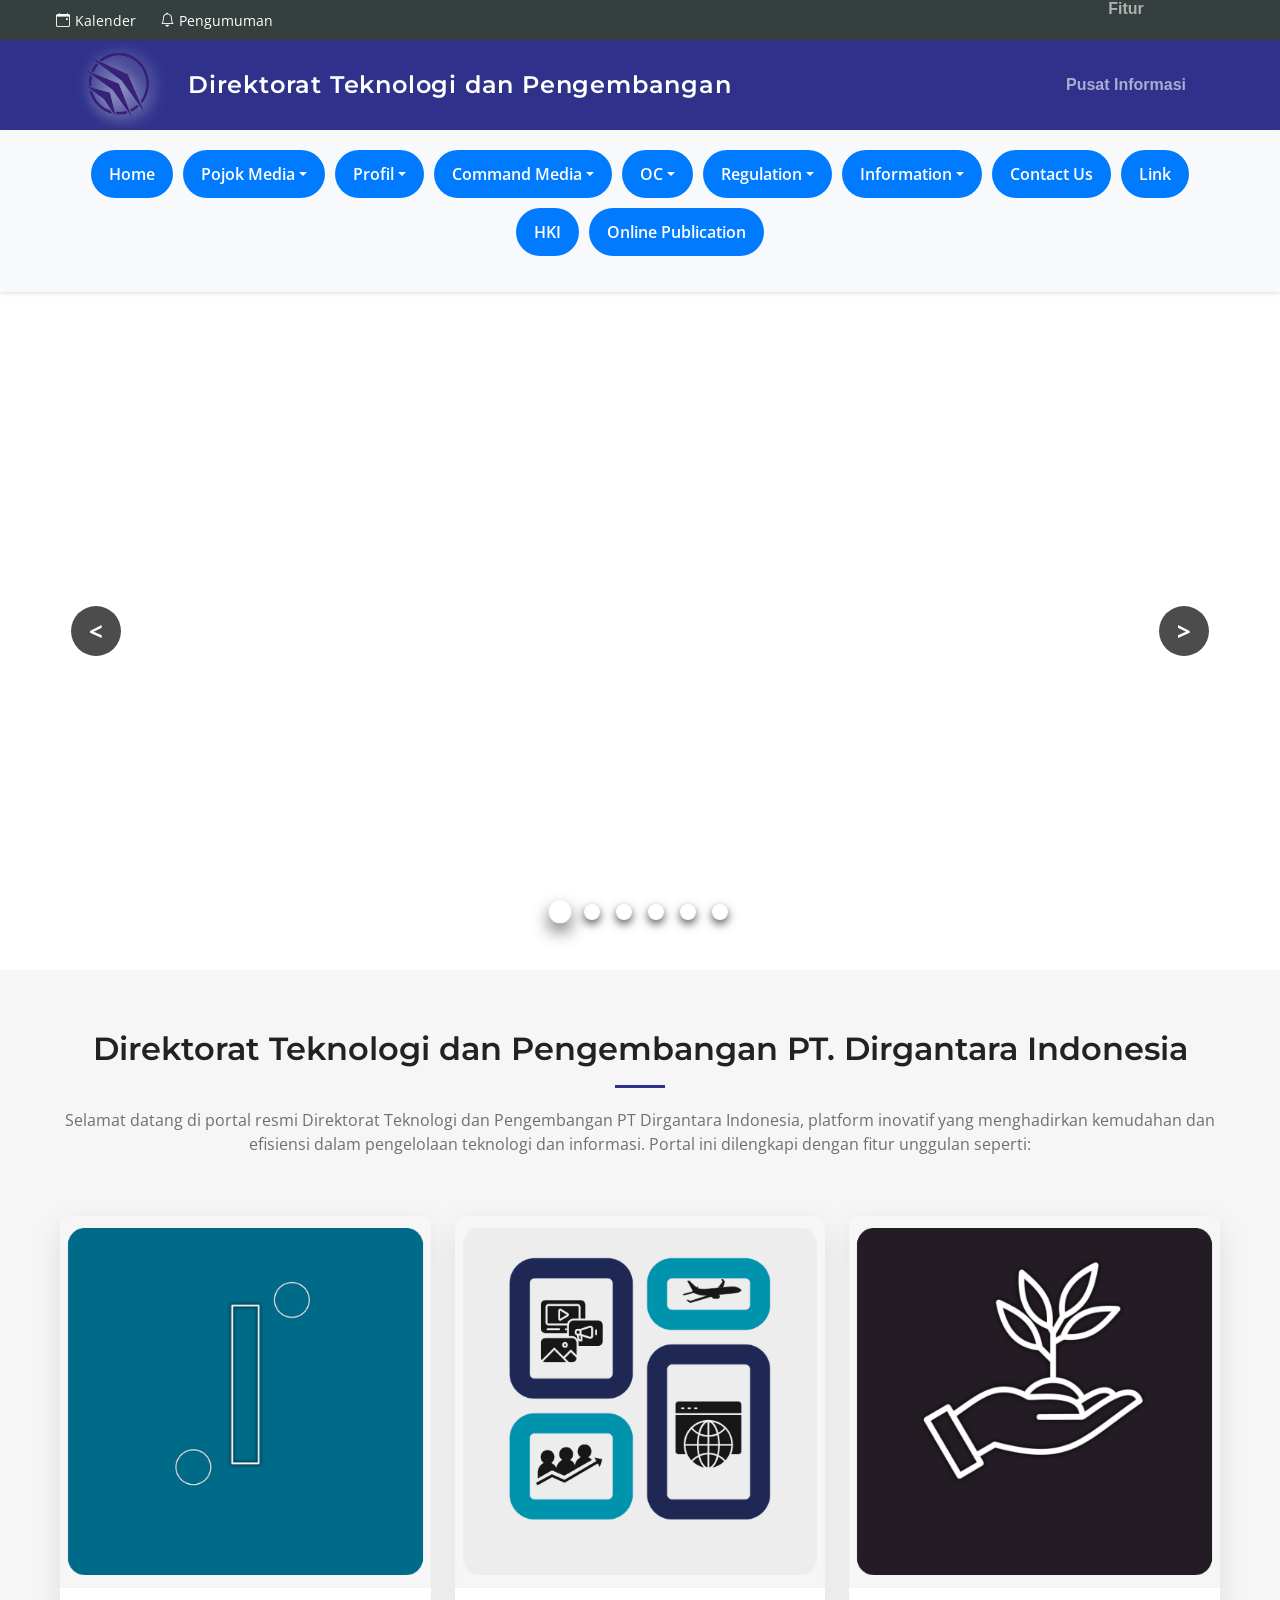
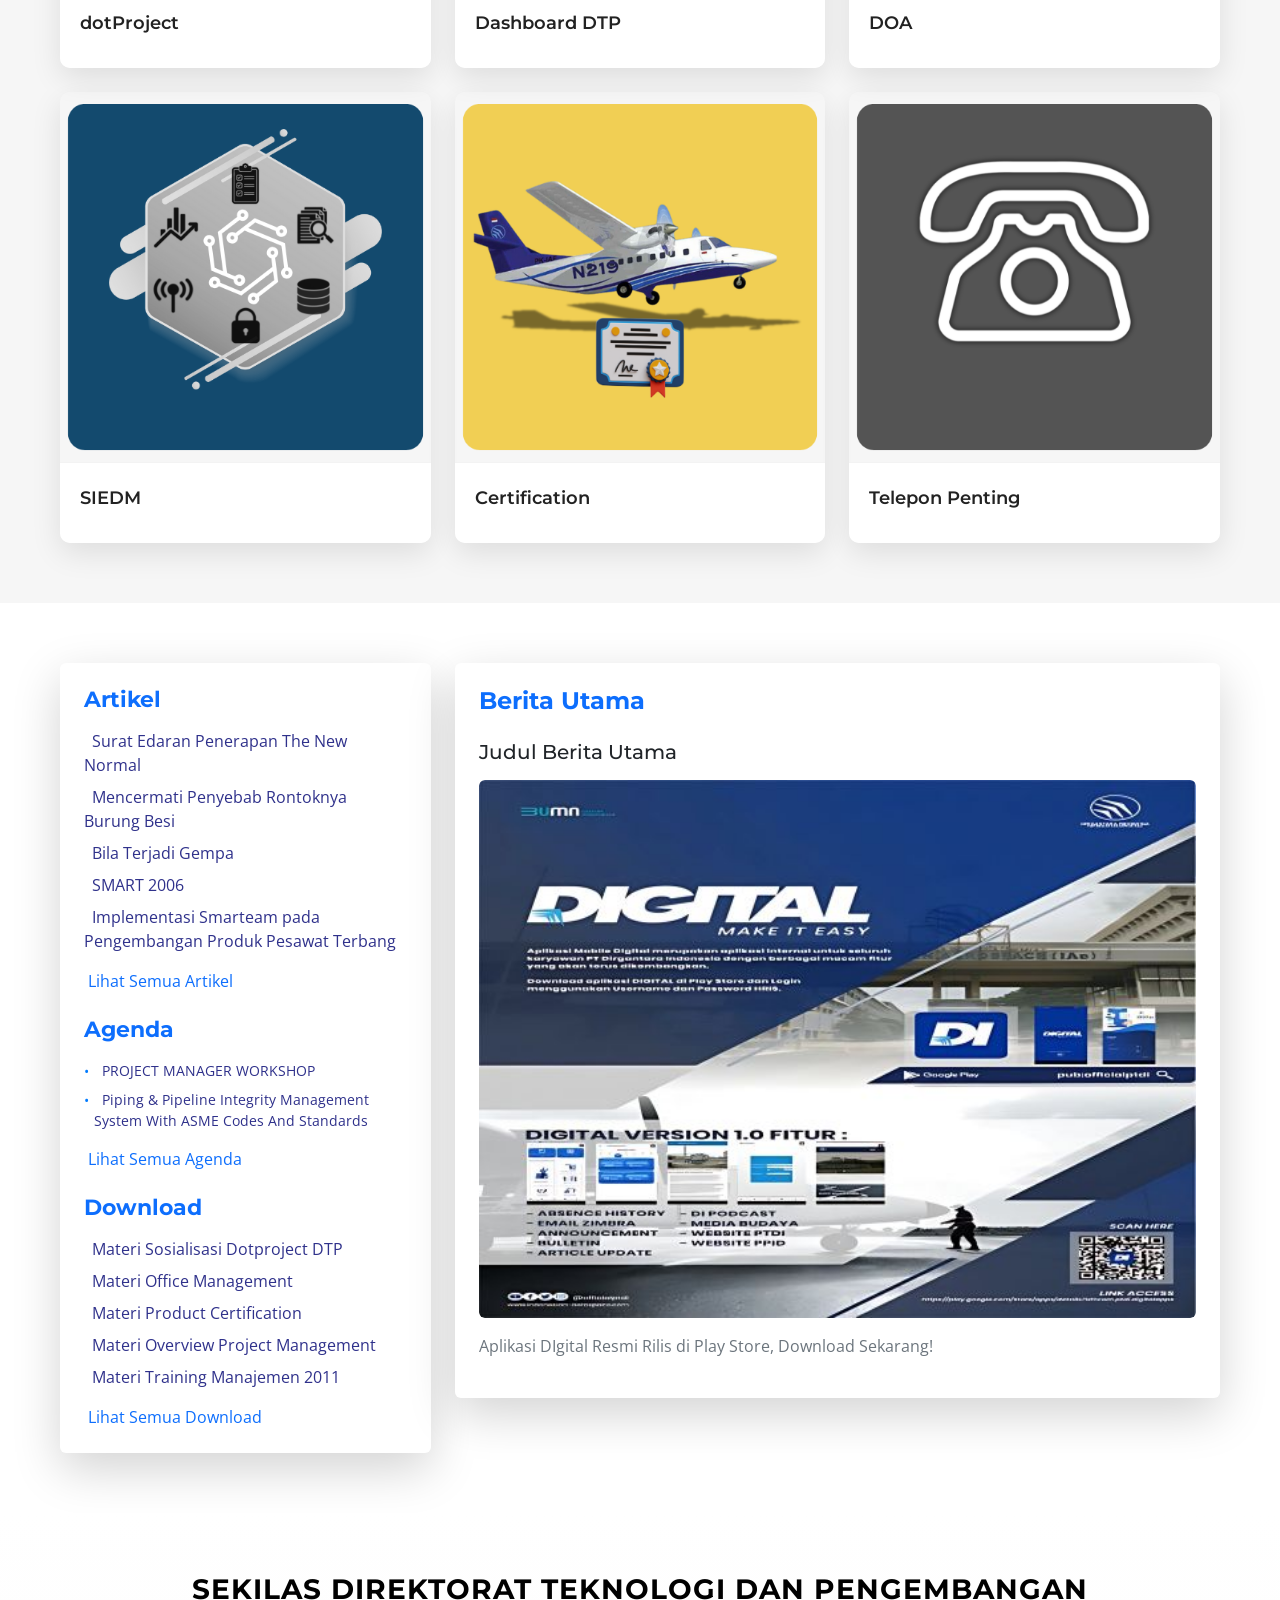
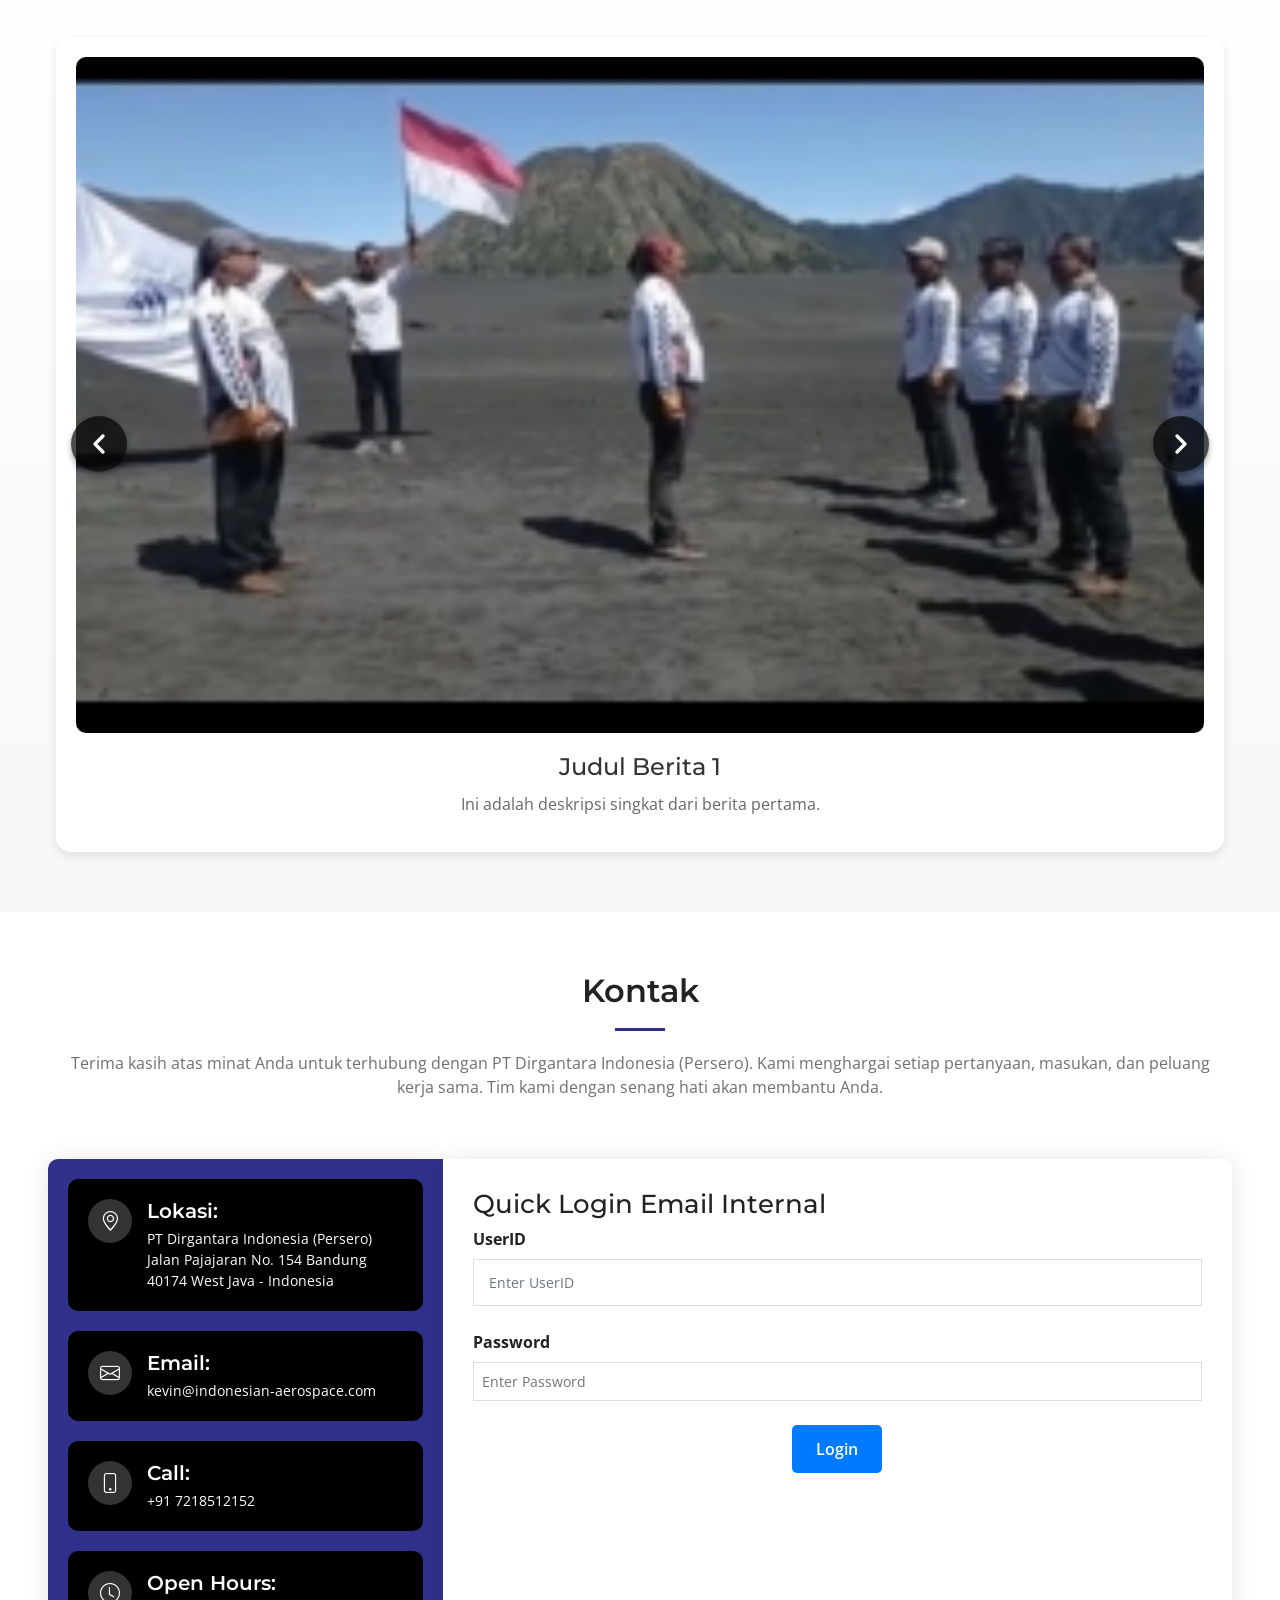
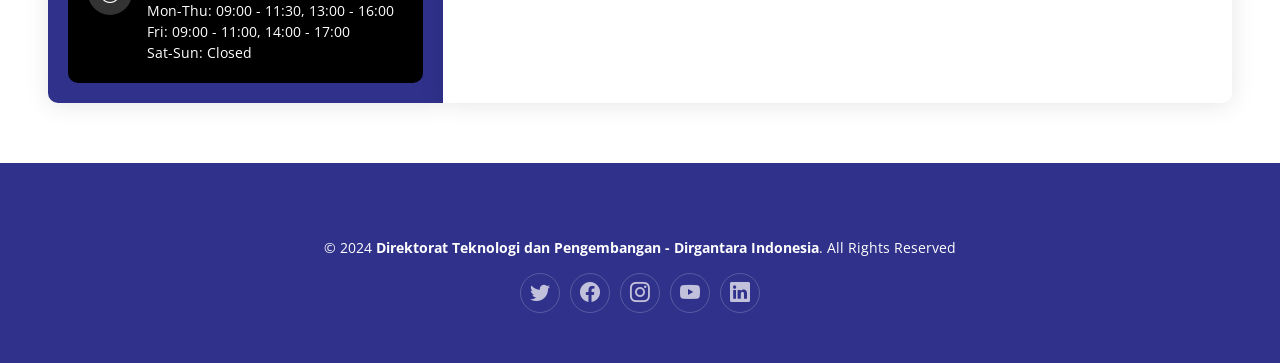
==== commit 5ea2de6b: "up" ====
--- a/index.html
+++ b/index.html
@@ -38,6 +38,12 @@
 
   <!-- Template Main CSS File -->
   <link href="assets/css/main.css" rel="stylesheet">
+  <link rel="manifest" href="/manifest.json">
+  <meta name="theme-color" content="#2f318b">
+  <meta name="apple-mobile-web-app-capable" content="yes">
+  <meta name="apple-mobile-web-app-status-bar-style" content="black-translucent">
+  <meta name="apple-mobile-web-app-title" content="Direktorat DTP">
+  <link rel="apple-touch-icon" href="assets/img/icons/icon-192.svg">
 
 
 </head>
@@ -687,6 +693,17 @@
 
   <!-- JS Files-->
   <script src="assets/js/main.js"></script>
+  <script>
+    if ('serviceWorker' in navigator) {
+      window.addEventListener('load', function() {
+        navigator.serviceWorker.register('/service-worker.js').then(function(reg) {
+          console.log('ServiceWorker registration successful with scope: ', reg.scope);
+        }).catch(function(err) {
+          console.log('ServiceWorker registration failed: ', err);
+        });
+      });
+    }
+  </script>
 
 </body>
 
--- a/assets/css/main.css
+++ b/assets/css/main.css
@@ -398,6 +398,87 @@
   justify-content: space-between;
   align-items: center;
 }
+
+/* ==========================
+   Mobile-first responsive utilities and improvements
+   - touch-friendly buttons
+   - flexible containers (Flexbox/Grid)
+   - optimized typography and spacing
+   - image helpers
+ ==========================
+*/
+
+:root{
+  --container-max-width:1200px;
+  --gutter:16px;
+  --radius:12px;
+  --tap-size:48px;
+}
+
+/* Basic layout container */
+.container{max-width:var(--container-max-width);padding-left:var(--gutter);padding-right:var(--gutter);margin-left:auto;margin-right:auto}
+
+/* Responsive grid helpers (simple) */
+.row{display:flex;flex-wrap:wrap;margin-left:calc(-1 * var(--gutter));margin-right:calc(-1 * var(--gutter))}
+.col{padding-left:var(--gutter);padding-right:var(--gutter);flex:1 1 100%}
+.col-auto{flex:0 0 auto}
+
+/* Typography - mobile first */
+body{font-size:16px;line-height:1.5}
+h1{font-size:1.6rem}
+h2{font-size:1.3rem}
+h3{font-size:1.1rem}
+
+/* Buttons - touch friendly */
+.btn,button,input[type=button],.btn-login{display:inline-flex;align-items:center;justify-content:center;padding:12px 18px;border-radius:999px;cursor:pointer;font-weight:600;border:0}
+.btn:focus{outline:3px solid rgba(47,49,139,0.15);outline-offset:2px}
+
+/* Make links and list items easier to tap */
+.nav-item{min-height:var(--tap-size);min-width:var(--tap-size);display:inline-flex;align-items:center;justify-content:center}
+
+/* Image helpers */
+img{max-width:100%;height:auto;display:block}
+.img-fluid{width:100%;height:auto}
+
+/* Navbar (mobile-first) */
+#navbar{display:none}
+.mobile-nav-toggle{font-size:1.4rem;line-height:1;cursor:pointer}
+body.mobile-nav-active #navbar{display:block;position:fixed;inset:72px 12px 0 12px;background:#fff;border-radius:12px;padding:12px;box-shadow:0 10px 30px rgba(0,0,0,0.12);z-index:9999}
+#navbar ul{list-style:none;padding:0;margin:0;display:flex;flex-direction:column;gap:8px}
+#navbar a{display:block;padding:12px;border-radius:8px}
+
+/* Dropdowns in mobile nav */
+.navbar .dropdown .dropdown-menu{display:block;position:relative;box-shadow:none;border:none;padding-left:10px}
+
+/* Hero slider optimizations */
+.hero .slider-video{width:100%;height:auto;max-height:48vh;object-fit:cover}
+
+/* Footer and bottom nav responsive */
+.bottom-navbar .nav-item .btn{padding:10px 12px}
+
+/* Larger screens */
+@media (min-width: 768px){
+  #navbar{display:block}
+  .mobile-nav-toggle{display:none}
+  .row{margin-left:calc(-1 * var(--gutter) * 0.5);margin-right:calc(-1 * var(--gutter) * 0.5)}
+  .col-md-6{flex:0 0 50%;max-width:50%}
+  .col-xl-4{flex:0 0 33.3333%;max-width:33.3333%}
+  h1{font-size:2.2rem}
+  h2{font-size:1.6rem}
+}
+
+@media (min-width: 1200px){
+  .hero .slider-video{max-height:72vh}
+}
+
+/* Accessibility: respect reduced motion */
+@media (prefers-reduced-motion: reduce){
+  *{animation-duration:0.01ms!important;animation-iteration-count:1!important;transition-duration:0.01ms!important}
+}
+
+/* Minor performance hints */
+.lazy{will-change:transform,opacity}
+
 
 .modal-body {
   padding: 20px;
